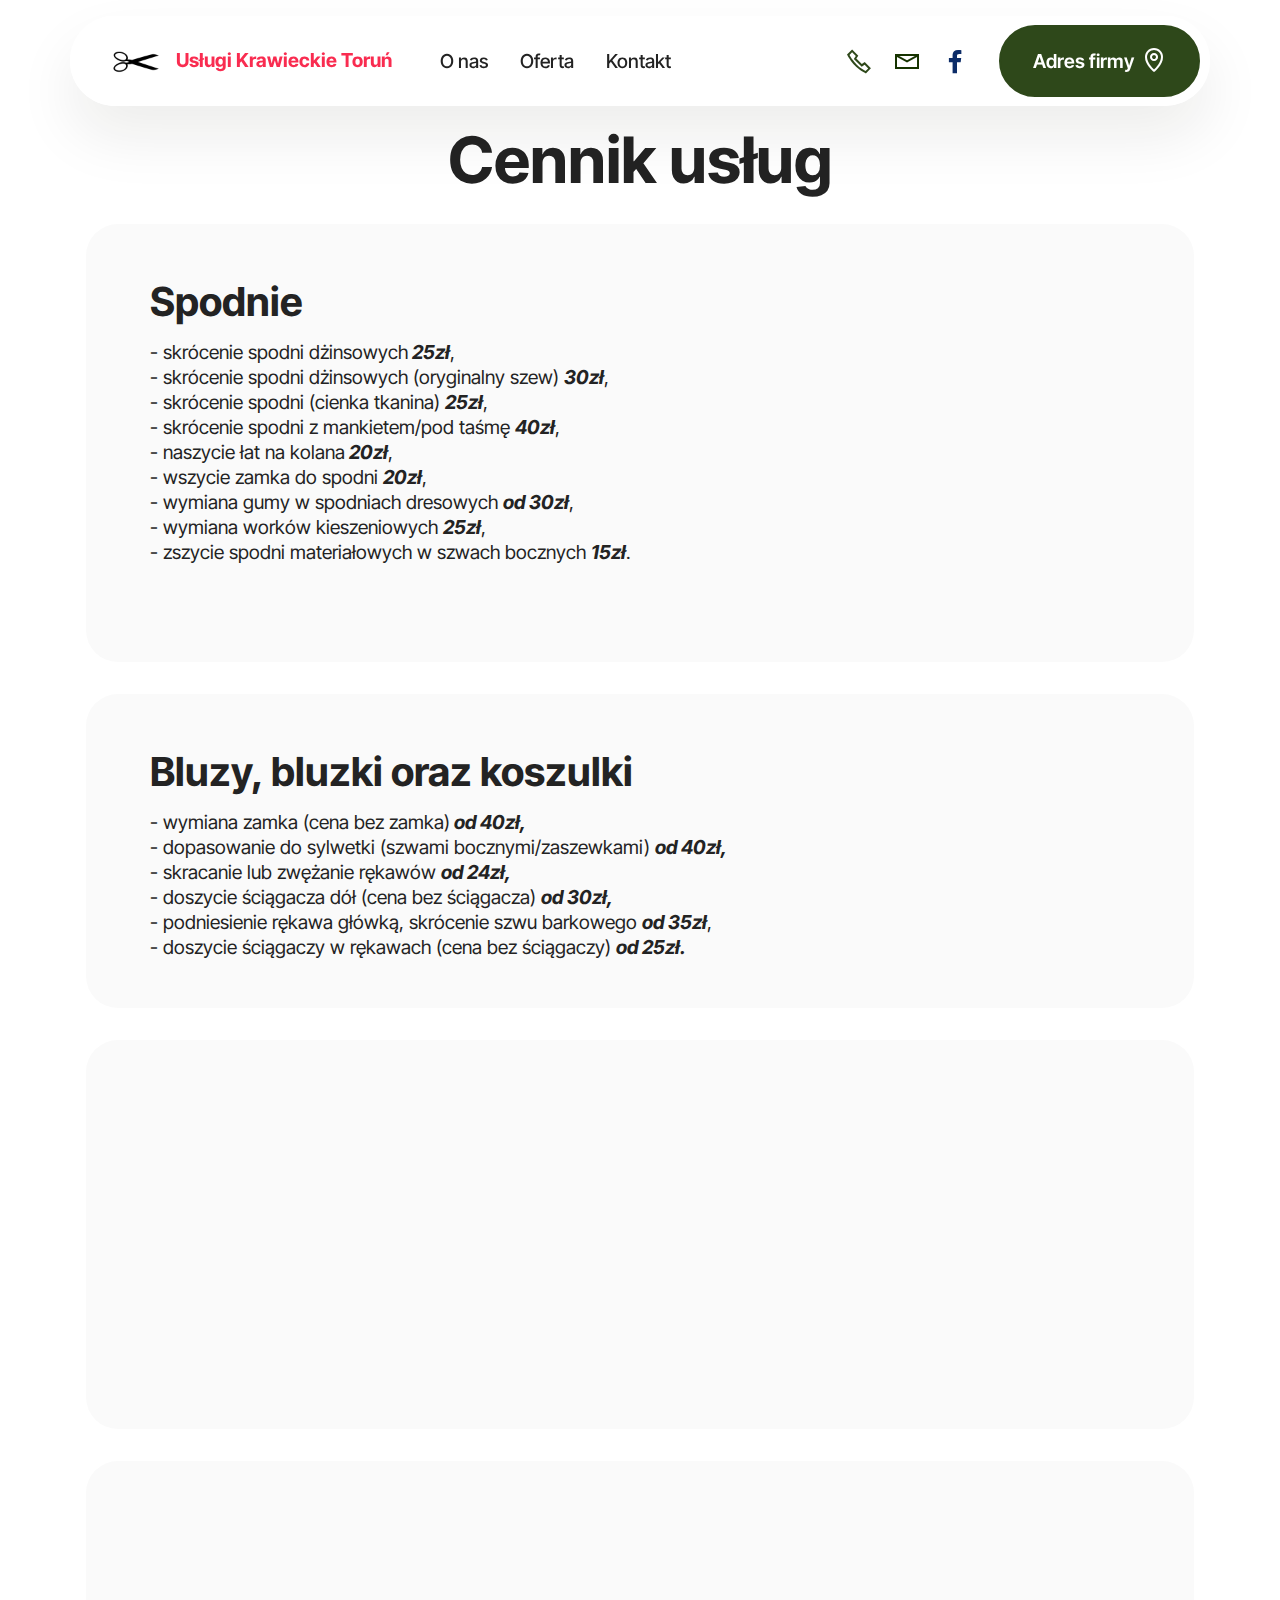
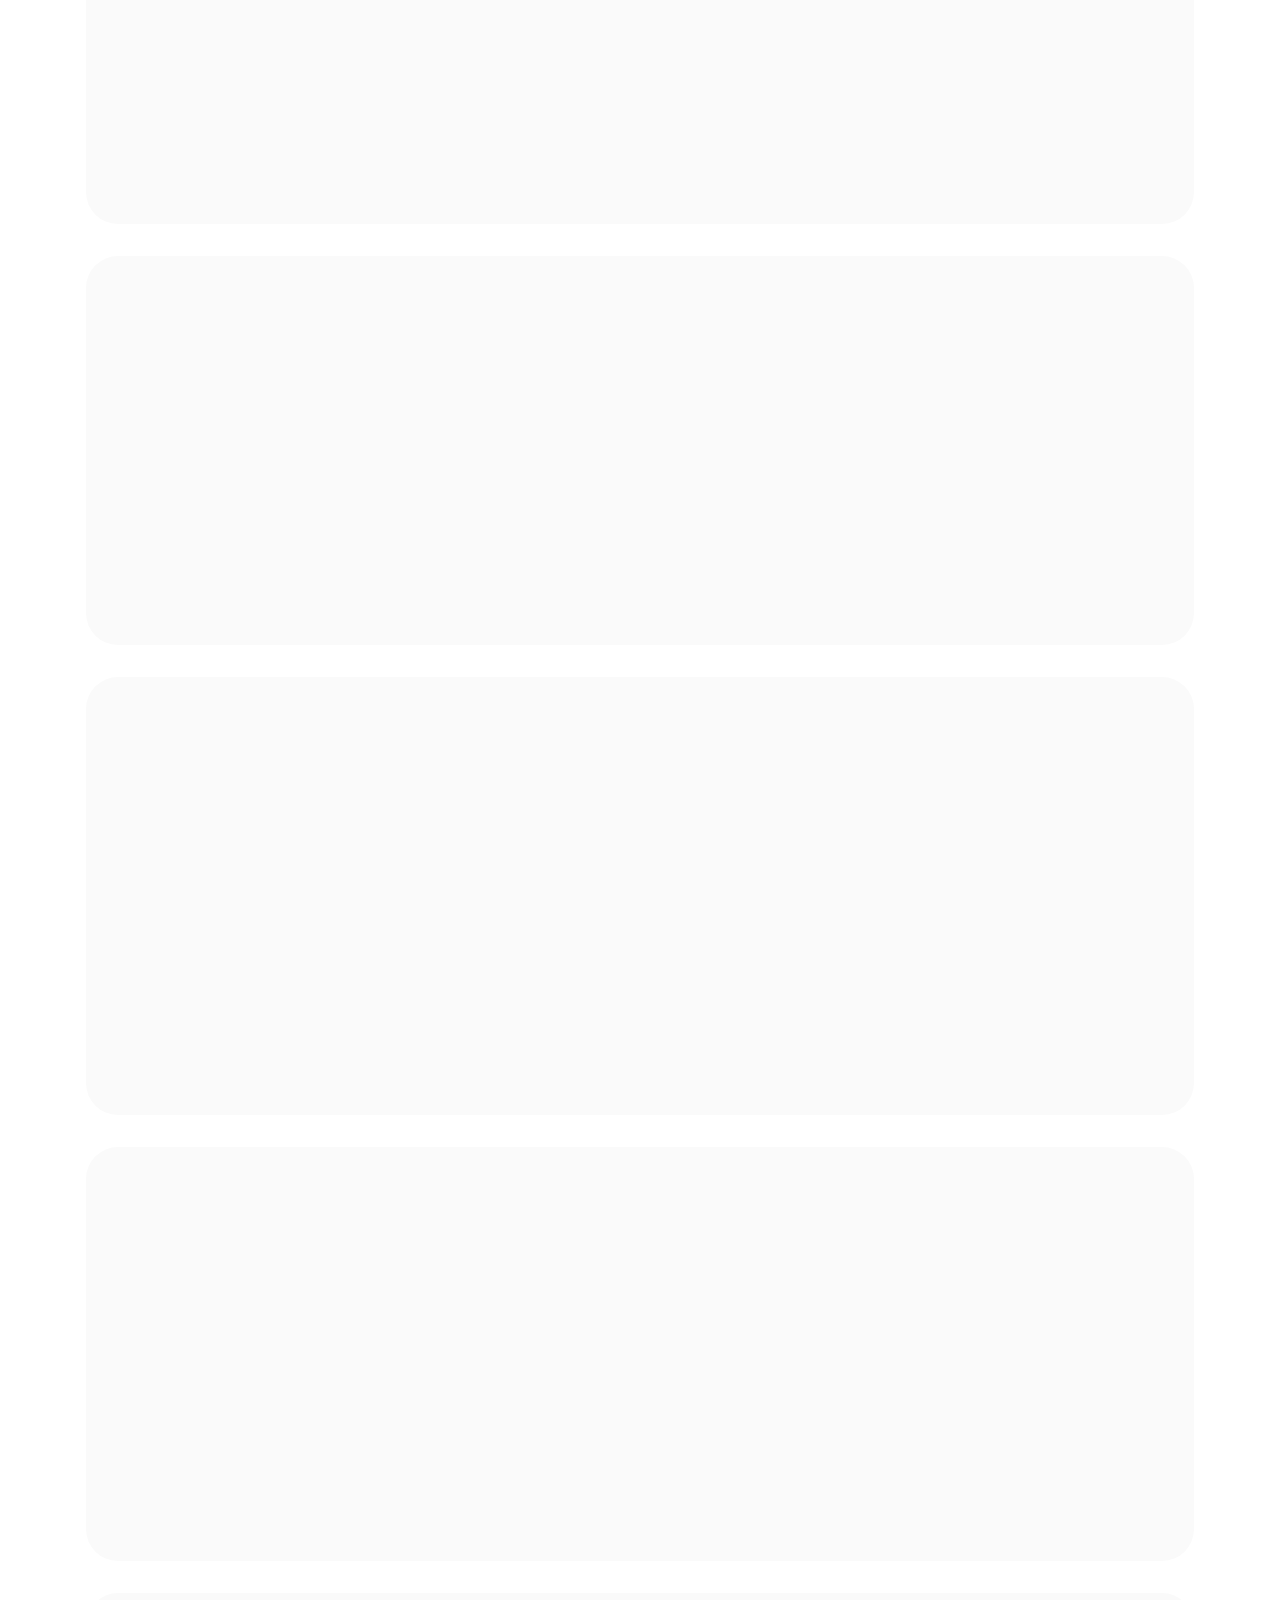
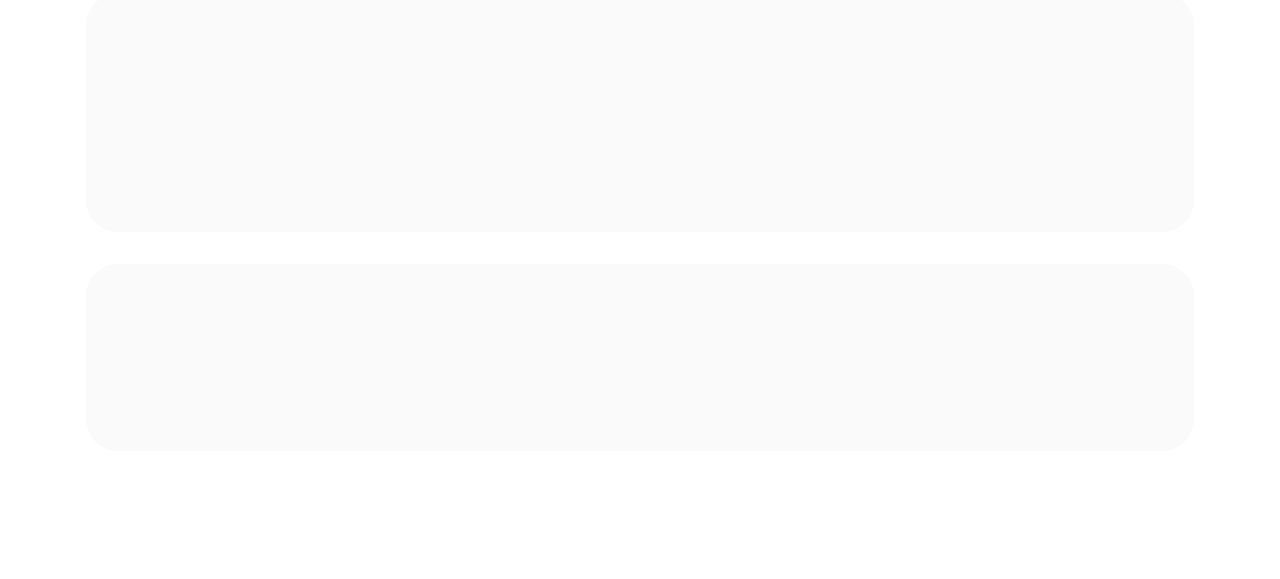
==== page1.html @ c69cad18 "Add files via upload" ====
<!DOCTYPE html>
<html  >
<head>
  <!-- Site made with Mobirise Website Builder v5.9.0, https://mobirise.com -->
  <meta charset="UTF-8">
  <meta http-equiv="X-UA-Compatible" content="IE=edge">
  <meta name="generator" content="Mobirise v5.9.0, mobirise.com">
  <meta name="viewport" content="width=device-width, initial-scale=1, minimum-scale=1">
  <link rel="shortcut icon" href="assets/images/mbr-144x144.png" type="image/x-icon">
  <meta name="description" content="">
  
  
  <title>Cennik</title>
  <link rel="stylesheet" href="assets/web/assets/mobirise-icons2/mobirise2.css">
  <link rel="stylesheet" href="assets/bootstrap/css/bootstrap.min.css">
  <link rel="stylesheet" href="assets/bootstrap/css/bootstrap-grid.min.css">
  <link rel="stylesheet" href="assets/bootstrap/css/bootstrap-reboot.min.css">
  <link rel="stylesheet" href="assets/animatecss/animate.css">
  <link rel="stylesheet" href="assets/dropdown/css/style.css">
  <link rel="stylesheet" href="assets/socicon/css/styles.css">
  <link rel="stylesheet" href="assets/theme/css/style.css">
  <link rel="preload" href="https://fonts.googleapis.com/css?family=Inter+Tight:100,200,300,400,500,600,700,800,900,100i,200i,300i,400i,500i,600i,700i,800i,900i&display=swap" as="style" onload="this.onload=null;this.rel='stylesheet'">
  <noscript><link rel="stylesheet" href="https://fonts.googleapis.com/css?family=Inter+Tight:100,200,300,400,500,600,700,800,900,100i,200i,300i,400i,500i,600i,700i,800i,900i&display=swap"></noscript>
  <link rel="preload" as="style" href="assets/mobirise/css/mbr-additional.css"><link rel="stylesheet" href="assets/mobirise/css/mbr-additional.css" type="text/css">

  
  
  
</head>
<body>
  
  <section data-bs-version="5.1" class="menu menu1 cid-tMkTFhuOW5" once="menu" id="menu01-m">
	

	<nav class="navbar navbar-dropdown navbar-fixed-top navbar-expand-lg">
		<div class="container">
			<div class="navbar-brand">
				<span class="navbar-logo">
					<a href="index.html#header13-s">
						<img src="assets/images/mbr-144x144.png" alt="Mobirise Website Builder" style="height: 3rem;">
					</a>
				</span>
				<span class="navbar-caption-wrap"><a class="navbar-caption text-danger text-primary display-4" href="index.html#header13-s">Usługi Krawieckie Toruń</a></span>
			</div>
			<button class="navbar-toggler" type="button" data-toggle="collapse" data-bs-toggle="collapse" data-target="#navbarSupportedContent" data-bs-target="#navbarSupportedContent" aria-controls="navbarNavAltMarkup" aria-expanded="false" aria-label="Toggle navigation">
				<div class="hamburger">
					<span></span>
					<span></span>
					<span></span>
					<span></span>
				</div>
			</button>
			<div class="collapse navbar-collapse" id="navbarSupportedContent">
				<ul class="navbar-nav nav-dropdown" data-app-modern-menu="true"><li class="nav-item">
						<a class="nav-link link text-black text-primary display-4" href="page3.html#article09-17">O nas</a>
					</li>
					<li class="nav-item"><a class="nav-link link text-black show text-primary display-4" href="page1.html#testimonials2-o">Oferta</a></li>
					<li class="nav-item">
						<a class="nav-link link text-black text-primary display-4" href="page4.html#contacts01-1b">Kontakt</a>
					</li></ul>
				<div class="icons-menu">
					<a class="iconfont-wrapper" href="page4.html#contacts01-1b">
						<span class="p-2 mbr-iconfont mobi-mbri-phone mobi-mbri" style="color: rgb(46, 72, 26); fill: rgb(46, 72, 26);"></span>
					</a>
					<a class="iconfont-wrapper" href="page2.html#form02-u">
						<span class="p-2 mbr-iconfont mobi-mbri-letter mobi-mbri" style="color: rgb(22, 51, 0); fill: rgb(22, 51, 0);"></span>
					</a>
					<a class="iconfont-wrapper" href="https://www.facebook.com/profile.php?id=61551127837614">
						<span class="p-2 mbr-iconfont socicon-facebook socicon" style="color: rgb(12, 44, 104); fill: rgb(12, 44, 104);"></span>
					</a>
					
				</div>
				<div class="navbar-buttons mbr-section-btn"><a class="btn btn-primary display-4" href="index.html#contacts3-p"><span class="mobi-mbri mobi-mbri-map-pin mbr-iconfont mbr-iconfont-btn"></span>Adres firmy</a></div>
			</div>
		</div>
	</nav>
</section>

<section data-bs-version="5.1" class="features10 cid-tMCS7PvKV4" id="features10-z">
    <!---->
    

    
    
    <div class="container">
        <div class="mbr-section-head">
            <h3 class="mbr-section-title mbr-fonts-style mb-0 display-2">
                <strong>Cennik usług</strong></h3>
            
        </div>
        <div class="row mt-4">
            <div class="item features-without-image col-12 active">
                <div class="item-wrapper">
                    <div class="top-line row">
                        <div class="col">
                            <h4 class="card-title mbr-fonts-style display-5"><strong>Spodnie</strong></h4>
                        </div>
                        <div class="col-auto">
                            <p class="price mbr-fonts-style display-5"></p>
                        </div>
                    </div>
                    <div class="bottom-line">
                        <p class="mbr-text mbr-fonts-style display-7">- skrócenie spodni dżinsowych<strong><em> 25zł</em></strong>,<br>- skrócenie spodni dżinsowych (oryginalny szew) <strong><em>30zł</em></strong>,<br>- skrócenie spodni (cienka tkanina) <strong><em>25zł</em></strong>,<br>- skrócenie spodni z mankietem/pod taśmę <strong><em>40zł</em></strong>,<br>- naszycie łat na kolana<strong><em> 20zł</em></strong>,<br>- wszycie zamka do spodni <strong><em>20zł</em></strong>,<br>- wymiana gumy w spodniach dresowych <strong><em>od 30zł</em></strong>,<br>- wymiana worków kieszeniowych <strong><em>25zł</em></strong>,<br>- zszycie spodni materiałowych w szwach bocznych <strong><em>15zł</em></strong>.<br><br><br></p>
                    </div>
                </div>
            </div><div class="item features-without-image col-12">
                <div class="item-wrapper">
                    <div class="top-line row">
                        <div class="col">
                            <h4 class="card-title mbr-fonts-style display-5"><strong>Bluzy, bluzki oraz koszulki</strong></h4>
                        </div>
                        <div class="col-auto">
                            <p class="price mbr-fonts-style display-5"></p>
                        </div>
                    </div>
                    <div class="bottom-line">
                        <p class="mbr-text mbr-fonts-style display-7">- wymiana zamka (cena bez zamka)<strong><em> od 40zł,</em></strong><br>- dopasowanie do sylwetki (szwami bocznymi/zaszewkami) <strong><em>od 40zł,</em></strong><br>- skracanie lub zwężanie rękawów <strong><em>od 24zł,</em></strong><br>- doszycie ściągacza dół (cena bez ściągacza) <strong><em>od 30zł,</em></strong><br>- podniesienie rękawa główką, skrócenie szwu barkowego <strong><em>od 35zł</em></strong>,<br>- doszycie ściągaczy w rękawach (cena bez ściągaczy) <em><strong>od 25zł.</strong></em></p>
                    </div>
                </div>
            </div><div class="item features-without-image col-12">
                <div class="item-wrapper">
                    <div class="top-line row">
                        <div class="col">
                            <h4 class="card-title mbr-fonts-style display-5"><strong>Sukienki</strong></h4>
                        </div>
                        <div class="col-auto">
                            <p class="price mbr-fonts-style display-5"></p>
                        </div>
                    </div>
                    <div class="bottom-line">
                        <p class="mbr-text mbr-fonts-style display-7">- pogłębianie dekoltu <strong><em>od 30zł</em></strong>,<br>- skrócenie ramiączek <strong><em>od 20zł</em></strong>,<br>- skrócenie rękawów <em><strong>25zł</strong></em>,<br>- skrócenie sukienki bez podszewki <strong><em>30zł</em></strong>,<br>- skrócenie sukienki na podszewce <strong><em>35zł</em></strong>,<br>- skrócenie sukienki na podszewce z rozporkiem <strong><em>od</em></strong> <strong><em>35zł</em></strong>,<br>- skrócenie sukienki kloszowej <strong><em>od 40zł</em></strong>,<br>- wszycie zamka (bez zamka) <strong><em>od35zł</em></strong>,<br>- zwężenie/poszerzenie sukienki bokami <strong><em>od 35zł</em></strong>.</p>
                    </div>
                </div>
            </div><div class="item features-without-image col-12">
                <div class="item-wrapper">
                    <div class="top-line row">
                        <div class="col">
                            <h4 class="card-title mbr-fonts-style display-5"><strong>Spódnice</strong><br></h4>
                        </div>
                        <div class="col-auto">
                            <p class="price mbr-fonts-style display-5"></p>
                        </div>
                    </div>
                    <div class="bottom-line">
                        <p class="mbr-text mbr-fonts-style display-7">- wszycie zamka (cena bez zamka) <strong><em>25zł</em></strong>,<br>- wymiana podszewki (bez materiału) <strong><em>40zł</em></strong>,<br>- doszycie podszewki (bez materiału) <strong><em>30zł</em></strong>,&nbsp;<br>- skrócenie spódnicy <strong><em>od 30zł</em></strong>,<br>- zwężenie poszerzenie spódnicy <strong><em>od 35zł</em></strong>.<br><br><br><br></p>
                    </div>
                </div>
            </div><div class="item features-without-image col-12">
                <div class="item-wrapper">
                    <div class="top-line row">
                        <div class="col">
                            <h4 class="card-title mbr-fonts-style display-5"><strong>Żakiety</strong><br></h4>
                        </div>
                        <div class="col-auto">
                            <p class="price mbr-fonts-style display-5"></p>
                        </div>
                    </div>
                    <div class="bottom-line">
                        <p class="mbr-text mbr-fonts-style display-7">- zwężenie rękawa od <strong><em>30zł</em></strong>,<br>- skrócenie rękawów <strong><em>35zł</em></strong>,<br>- skrócenie rękawów z rozporkiem <strong><em>45zł</em></strong>,<br>- skrócenie dołu <strong><em>od 45zł</em></strong>,<br>- podniesienie rękawa główką, skrócenie szwu barkowego <strong><em>od 50zł</em></strong>,<br>- wymiana podszewki (cena bez podszewki) <strong><em>od 65zł</em></strong>,<br>- dopasowanie do sylwetki (szwami bocznymi/zaszewkami) <strong><em>od 45zł</em></strong>.<br><br><br></p>
                    </div>
                </div>
            </div><div class="item features-without-image col-12">
                <div class="item-wrapper">
                    <div class="top-line row">
                        <div class="col">
                            <h4 class="card-title mbr-fonts-style display-5"><strong>Płaszcze oraz Kurtki</strong></h4>
                        </div>
                        <div class="col-auto">
                            <p class="price mbr-fonts-style display-5"></p>
                        </div>
                    </div>
                    <div class="bottom-line">
                        <p class="mbr-text mbr-fonts-style display-7">- wymiana zamka w kurtce zimowej krótkiej (bez zamka) <strong><em>60zł</em></strong>,<br>- wymiana zamka w kurtce zimowej długiej (bez zamka) <strong><em>70zł</em></strong>,<br>- wymiana zamka w kurtce wiosennej (bez zamka) <strong><em>45zł</em></strong>,<br>- zwężanie rękawa <strong><em>od 45zł</em></strong>,<br>- skrócenie rękawów <strong><em>od 35zł</em></strong>,<br>- skrócenie dołu <strong><em>od 45zł</em></strong>,<br>- podniesienie rękawa główką, skrócenie szwu barkowego <strong><em>od 50zł</em></strong>,<br>- wymiana podszewki (cena bez podszewki) <strong><em>90zł</em></strong>,<br>- dopasowanie do sylwetki (szwami bocznymi/zaszewkami) <strong><em>od 60zł</em></strong>.<br><br><br></p>
                    </div>
                </div>
            </div><div class="item features-without-image col-12">
                <div class="item-wrapper">
                    <div class="top-line row">
                        <div class="col">
                            <h4 class="card-title mbr-fonts-style display-5"><strong>Inne usługi</strong><strong><br></strong></h4>
                        </div>
                        <div class="col-auto">
                            <p class="price mbr-fonts-style display-5"></p>
                        </div>
                    </div>
                    <div class="bottom-line">
                        <p class="mbr-text mbr-fonts-style display-7">- przyszycie guzika (1szt.) <strong><em>5zł</em></strong>,<br>- przyszycie rzepa (1szt.) <strong><em>5zł</em></strong>,<br>- uszycie poszewki na poduszkę (bez materiału) <strong><em>20zł</em></strong>,<br>- uszycie poszewki na kołdrę (bez tkaniny) <strong><em>60zł</em></strong>,<br>- wszycie zamka do poszewki poduszki (bez zamka) <strong><em>15zł</em></strong>,
<br>- wszycie zamka do poszewki na kołdrę (bez zamka) <strong><em>25zł</em></strong>,
<br>- uszycie pokrowca na krzesło (bez tkaniny) <strong><em>od 45zł</em></strong>.<br><br><br><br></p>
                    </div>
                </div>
            </div><div class="item features-without-image col-12">
                <div class="item-wrapper">
                    <div class="top-line row">
                        <div class="col">
                            <h4 class="card-title mbr-fonts-style display-5"><strong>Usługi indywidualne i nietypowe</strong></h4>
                        </div>
                        <div class="col-auto">
                            <p class="price mbr-fonts-style display-5"></p>
                        </div>
                    </div>
                    <div class="bottom-line">
                        <p class="mbr-text mbr-fonts-style display-7">- usługi, które nie zostały uwzględnione w powyższym poglądowym cenniku- <strong><em>podlegają</em></strong>&nbsp;<strong><em>wycenie indywidualnej :)</em></strong>&nbsp;<br><br><br></p>
                    </div>
                </div>
            </div><div class="item features-without-image col-12">
                <div class="item-wrapper">
                    <div class="top-line row">
                        <div class="col">
                            <h4 class="card-title mbr-fonts-style display-5"></h4>
                        </div>
                        <div class="col-auto">
                            <p class="price mbr-fonts-style display-5"></p>
                        </div>
                    </div>
                    <div class="bottom-line">
                        <p class="mbr-text mbr-fonts-style display-7"><br>*Cennik usług ma charakter wyłącznie informacyjny i nie jest ofertą handlową w myśl art. 66 § 1 Kodeksu Cywilnego.&nbsp;<br><br></p>
                    </div>
                </div>
            </div>
            
            
        </div>
    </div>
</section>


<script src="assets/bootstrap/js/bootstrap.bundle.min.js"></script>
  <script src="assets/smoothscroll/smooth-scroll.js"></script>
  <script src="assets/ytplayer/index.js"></script>
  <script src="assets/dropdown/js/navbar-dropdown.js"></script>
  <script src="assets/theme/js/script.js"></script>
  
  
  
 <div id="scrollToTop" class="scrollToTop mbr-arrow-up"><a style="text-align: center;"><i class="mbr-arrow-up-icon mbr-arrow-up-icon-cm cm-icon cm-icon-smallarrow-up"></i></a></div>
    <input name="animation" type="hidden">
  </body>
</html>
---- assets/web/assets/mobirise-icons2/mobirise2.css ----
@font-face {
  font-family: 'Moririse2';
  font-display: swap;
  src:  url('mobirise2.eot?f2bix4');
  src:  url('mobirise2.eot?f2bix4#iefix') format('embedded-opentype'),
    url('mobirise2.ttf?f2bix4') format('truetype'),
    url('mobirise2.woff?f2bix4') format('woff'),
    url('mobirise2.svg?f2bix4#mobirise2') format('svg');
  font-weight: normal;
  font-style: normal;
}

[class^="mobi-"], [class*=" mobi-"] {
  /* use !important to prevent issues with browser extensions that change fonts */
  font-family: 'Moririse2' !important;
  speak: none;
  font-style: normal;
  font-weight: normal;
  font-variant: normal;
  text-transform: none;
  line-height: 1;

  /* Better Font Rendering =========== */
  -webkit-font-smoothing: antialiased;
  -moz-osx-font-smoothing: grayscale;
}

.mobi-mbri-add-submenu:before {
  content: "\e900";
}
.mobi-mbri-alert:before {
  content: "\e901";
}
.mobi-mbri-align-center:before {
  content: "\e902";
}
.mobi-mbri-align-justify:before {
  content: "\e903";
}
.mobi-mbri-align-left:before {
  content: "\e904";
}
.mobi-mbri-align-right:before {
  content: "\e905";
}
.mobi-mbri-android:before {
  content: "\e906";
}
.mobi-mbri-apple:before {
  content: "\e907";
}
.mobi-mbri-arrow-down:before {
  content: "\e908";
}
.mobi-mbri-arrow-next:before {
  content: "\e909";
}
.mobi-mbri-arrow-prev:before {
  content: "\e90a";
}
.mobi-mbri-arrow-up:before {
  content: "\e90b";
}
.mobi-mbri-bold:before {
  content: "\e90c";
}
.mobi-mbri-bookmark:before {
  content: "\e90d";
}
.mobi-mbri-bootstrap:before {
  content: "\e90e";
}
.mobi-mbri-briefcase:before {
  content: "\e90f";
}
.mobi-mbri-browse:before {
  content: "\e910";
}
.mobi-mbri-bulleted-list:before {
  content: "\e911";
}
.mobi-mbri-calendar:before {
  content: "\e912";
}
.mobi-mbri-camera:before {
  content: "\e913";
}
.mobi-mbri-cart-add:before {
  content: "\e914";
}
.mobi-mbri-cart-full:before {
  content: "\e915";
}
.mobi-mbri-cash:before {
  content: "\e916";
}
.mobi-mbri-change-style:before {
  content: "\e917";
}
.mobi-mbri-chat:before {
  content: "\e918";
}
.mobi-mbri-clock:before {
  content: "\e919";
}
.mobi-mbri-close:before {
  content: "\e91a";
}
.mobi-mbri-cloud:before {
  content: "\e91b";
}
.mobi-mbri-code:before {
  content: "\e91c";
}
.mobi-mbri-contact-form:before {
  content: "\e91d";
}
.mobi-mbri-credit-card:before {
  content: "\e91e";
}
.mobi-mbri-cursor-click:before {
  content: "\e91f";
}
.mobi-mbri-cust-feedback:before {
  content: "\e920";
}
.mobi-mbri-database:before {
  content: "\e921";
}
.mobi-mbri-delivery:before {
  content: "\e922";
}
.mobi-mbri-desktop:before {
  content: "\e923";
}
.mobi-mbri-devices:before {
  content: "\e924";
}
.mobi-mbri-down:before {
  content: "\e925";
}
.mobi-mbri-download-2:before {
  content: "\e926";
}
.mobi-mbri-download:before {
  content: "\e927";
}
.mobi-mbri-drag-n-drop-2:before {
  content: "\e928";
}
.mobi-mbri-drag-n-drop:before {
  content: "\e929";
}
.mobi-mbri-edit-2:before {
  content: "\e92a";
}
.mobi-mbri-edit:before {
  content: "\e92b";
}
.mobi-mbri-error:before {
  content: "\e92c";
}
.mobi-mbri-extension:before {
  content: "\e92d";
}
.mobi-mbri-features:before {
  content: "\e92e";
}
.mobi-mbri-file:before {
  content: "\e92f";
}
.mobi-mbri-flag:before {
  content: "\e930";
}
.mobi-mbri-folder:before {
  content: "\e931";
}
.mobi-mbri-gift:before {
  content: "\e932";
}
.mobi-mbri-github:before {
  content: "\e933";
}
.mobi-mbri-globe-2:before {
  content: "\e934";
}
.mobi-mbri-globe:before {
  content: "\e935";
}
.mobi-mbri-growing-chart:before {
  content: "\e936";
}
.mobi-mbri-hearth:before {
  content: "\e937";
}
.mobi-mbri-help:before {
  content: "\e938";
}
.mobi-mbri-home:before {
  content: "\e939";
}
.mobi-mbri-hot-cup:before {
  content: "\e93a";
}
.mobi-mbri-idea:before {
  content: "\e93b";
}
.mobi-mbri-image-gallery:before {
  content: "\e93c";
}
.mobi-mbri-image-slider:before {
  content: "\e93d";
}
.mobi-mbri-info:before {
  content: "\e93e";
}
.mobi-mbri-italic:before {
  content: "\e93f";
}
.mobi-mbri-key:before {
  content: "\e940";
}
.mobi-mbri-laptop:before {
  content: "\e941";
}
.mobi-mbri-layers:before {
  content: "\e942";
}
.mobi-mbri-left-right:before {
  content: "\e943";
}
.mobi-mbri-left:before {
  content: "\e944";
}
.mobi-mbri-letter:before {
  content: "\e945";
}
.mobi-mbri-like:before {
  content: "\e946";
}
.mobi-mbri-link:before {
  content: "\e947";
}
.mobi-mbri-lock:before {
  content: "\e948";
}
.mobi-mbri-login:before {
  content: "\e949";
}
.mobi-mbri-logout:before {
  content: "\e94a";
}
.mobi-mbri-magic-stick:before {
  content: "\e94b";
}
.mobi-mbri-map-pin:before {
  content: "\e94c";
}
.mobi-mbri-menu:before {
  content: "\e94d";
}
.mobi-mbri-mobile-2:before {
  content: "\e94e";
}
.mobi-mbri-mobile-horizontal:before {
  content: "\e94f";
}
.mobi-mbri-mobile:before {
  content: "\e950";
}
.mobi-mbri-mobirise:before {
  content: "\e951";
}
.mobi-mbri-more-horizontal:before {
  content: "\e952";
}
.mobi-mbri-more-vertical:before {
  content: "\e953";
}
.mobi-mbri-music:before {
  content: "\e954";
}
.mobi-mbri-new-file:before {
  content: "\e955";
}
.mobi-mbri-numbered-list:before {
  content: "\e956";
}
.mobi-mbri-opened-folder:before {
  content: "\e957";
}
.mobi-mbri-pages:before {
  content: "\e958";
}
.mobi-mbri-paper-plane:before {
  content: "\e959";
}
.mobi-mbri-paperclip:before {
  content: "\e95a";
}
.mobi-mbri-phone:before {
  content: "\e95b";
}
.mobi-mbri-photo:before {
  content: "\e95c";
}
.mobi-mbri-photos:before {
  content: "\e95d";
}
.mobi-mbri-pin:before {
  content: "\e95e";
}
.mobi-mbri-play:before {
  content: "\e95f";
}
.mobi-mbri-plus:before {
  content: "\e960";
}
.mobi-mbri-preview:before {
  content: "\e961";
}
.mobi-mbri-print:before {
  content: "\e962";
}
.mobi-mbri-protect:before {
  content: "\e963";
}
.mobi-mbri-question:before {
  content: "\e964";
}
.mobi-mbri-quote-left:before {
  content: "\e965";
}
.mobi-mbri-quote-right:before {
  content: "\e966";
}
.mobi-mbri-redo:before {
  content: "\e967";
}
.mobi-mbri-refresh:before {
  content: "\e968";
}
.mobi-mbri-responsive-2:before {
  content: "\e969";
}
.mobi-mbri-responsive:before {
  content: "\e96a";
}
.mobi-mbri-right:before {
  content: "\e96b";
}
.mobi-mbri-rocket:before {
  content: "\e96c";
}
.mobi-mbri-sad-face:before {
  content: "\e96d";
}
.mobi-mbri-sale:before {
  content: "\e96e";
}
.mobi-mbri-save:before {
  content: "\e96f";
}
.mobi-mbri-search:before {
  content: "\e970";
}
.mobi-mbri-setting-2:before {
  content: "\e971";
}
.mobi-mbri-setting-3:before {
  content: "\e972";
}
.mobi-mbri-setting:before {
  content: "\e973";
}
.mobi-mbri-share:before {
  content: "\e974";
}
.mobi-mbri-shopping-bag:before {
  content: "\e975";
}
.mobi-mbri-shopping-basket:before {
  content: "\e976";
}
.mobi-mbri-shopping-cart:before {
  content: "\e977";
}
.mobi-mbri-sites:before {
  content: "\e978";
}
.mobi-mbri-smile-face:before {
  content: "\e979";
}
.mobi-mbri-speed:before {
  content: "\e97a";
}
.mobi-mbri-star:before {
  content: "\e97b";
}
.mobi-mbri-success:before {
  content: "\e97c";
}
.mobi-mbri-sun:before {
  content: "\e97d";
}
.mobi-mbri-sun2:before {
  content: "\e97e";
}
.mobi-mbri-tablet-vertical:before {
  content: "\e97f";
}
.mobi-mbri-tablet:before {
  content: "\e980";
}
.mobi-mbri-target:before {
  content: "\e981";
}
.mobi-mbri-timer:before {
  content: "\e982";
}
.mobi-mbri-to-ftp:before {
  content: "\e983";
}
.mobi-mbri-to-local-drive:before {
  content: "\e984";
}
.mobi-mbri-touch-swipe:before {
  content: "\e985";
}
.mobi-mbri-touch:before {
  content: "\e986";
}
.mobi-mbri-trash:before {
  content: "\e987";
}
.mobi-mbri-underline:before {
  content: "\e988";
}
.mobi-mbri-undo:before {
  content: "\e989";
}
.mobi-mbri-unlink:before {
  content: "\e98a";
}
.mobi-mbri-unlock:before {
  content: "\e98b";
}
.mobi-mbri-up-down:before {
  content: "\e98c";
}
.mobi-mbri-up:before {
  content: "\e98d";
}
.mobi-mbri-update:before {
  content: "\e98e";
}
.mobi-mbri-upload-2:before {
  content: "\e98f";
}
.mobi-mbri-upload:before {
  content: "\e990";
}
.mobi-mbri-user-2:before {
  content: "\e991";
}
.mobi-mbri-user:before {
  content: "\e992";
}
.mobi-mbri-users:before {
  content: "\e993";
}
.mobi-mbri-video-play:before {
  content: "\e994";
}
.mobi-mbri-video:before {
  content: "\e995";
}
.mobi-mbri-watch:before {
  content: "\e996";
}
.mobi-mbri-website-theme-2:before {
  content: "\e997";
}
.mobi-mbri-website-theme:before {
  content: "\e998";
}
.mobi-mbri-wifi:before {
  content: "\e999";
}
.mobi-mbri-windows:before {
  content: "\e99a";
}
.mobi-mbri-zoom-in:before {
  content: "\e99b";
}
.mobi-mbri-zoom-out:before {
  content: "\e99c";
}
---- assets/dropdown/css/style.css ----
.navbar-dropdown {
  left: 0;
  padding: 0;
  position: absolute;
  right: 0;
  top: 0;
  transition: all 0.45s ease;
  z-index: 1030;
  background: #282828; }
  .navbar-dropdown .navbar-logo {
    margin-right: 0.8rem;
    transition: margin 0.3s ease-in-out;
    vertical-align: middle; }
    .navbar-dropdown .navbar-logo img {
      height: 3.125rem;
      transition: all 0.3s ease-in-out; }
    .navbar-dropdown .navbar-logo.mbr-iconfont {
      font-size: 3.125rem;
      line-height: 3.125rem; }
  .navbar-dropdown .navbar-caption {
    font-weight: 700;
    white-space: normal;
    vertical-align: -4px;
    line-height: 3.125rem !important; }
    .navbar-dropdown .navbar-caption, .navbar-dropdown .navbar-caption:hover {
      color: inherit;
      text-decoration: none; }
  .navbar-dropdown .mbr-iconfont + .navbar-caption {
    vertical-align: -1px; }
  .navbar-dropdown.navbar-fixed-top {
    position: fixed; }
  .navbar-dropdown .navbar-brand span {
    vertical-align: -4px; }
  .navbar-dropdown.bg-color.transparent {
    background: none; }
  .navbar-dropdown.navbar-short .navbar-brand {
    padding: 0.625rem 0; }
    .navbar-dropdown.navbar-short .navbar-brand span {
      vertical-align: -1px; }
  .navbar-dropdown.navbar-short .navbar-caption {
    line-height: 2.375rem !important;
    vertical-align: -2px; }
  .navbar-dropdown.navbar-short .navbar-logo {
    margin-right: 0.5rem; }
    .navbar-dropdown.navbar-short .navbar-logo img {
      height: 2.375rem; }
    .navbar-dropdown.navbar-short .navbar-logo.mbr-iconfont {
      font-size: 2.375rem;
      line-height: 2.375rem; }
  .navbar-dropdown.navbar-short .mbr-table-cell {
    height: 3.625rem; }
  .navbar-dropdown .navbar-close {
    left: 0.6875rem;
    position: fixed;
    top: 0.75rem;
    z-index: 1000; }
  .navbar-dropdown .hamburger-icon {
    content: "";
    display: inline-block;
    vertical-align: middle;
    width: 16px;
    -webkit-box-shadow: 0 -6px 0 1px #282828,0 0 0 1px #282828,0 6px 0 1px #282828;
    -moz-box-shadow: 0 -6px 0 1px #282828,0 0 0 1px #282828,0 6px 0 1px #282828;
    box-shadow: 0 -6px 0 1px #282828,0 0 0 1px #282828,0 6px 0 1px #282828; }

.dropdown-menu .dropdown-toggle[data-toggle="dropdown-submenu"]::after {
  border-bottom: 0.35em solid transparent;
  border-left: 0.35em solid;
  border-right: 0;
  border-top: 0.35em solid transparent;
  margin-left: 0.3rem; }

.dropdown-menu .dropdown-item:focus {
  outline: 0; }

.nav-dropdown {
  font-size: 0.75rem;
  font-weight: 500;
  height: auto !important; }
  .nav-dropdown .nav-btn {
    padding-left: 1rem; }
  .nav-dropdown .link {
    margin: .667em 1.667em;
    font-weight: 500;
    padding: 0;
    transition: color .2s ease-in-out; }
    .nav-dropdown .link.dropdown-toggle {
      margin-right: 2.583em; }
      .nav-dropdown .link.dropdown-toggle::after {
        margin-left: .25rem;
        border-top: 0.35em solid;
        border-right: 0.35em solid transparent;
        border-left: 0.35em solid transparent;
        border-bottom: 0; }
      .nav-dropdown .link.dropdown-toggle[aria-expanded="true"] {
        margin: 0;
        padding: 0.667em 3.263em  0.667em 1.667em; }
  .nav-dropdown .link::after,
  .nav-dropdown .dropdown-item::after {
    color: inherit; }
  .nav-dropdown .btn {
    font-size: 0.75rem;
    font-weight: 700;
    letter-spacing: 0;
    margin-bottom: 0;
    padding-left: 1.25rem;
    padding-right: 1.25rem; }
  .nav-dropdown .dropdown-menu {
    border-radius: 0;
    border: 0;
    left: 0;
    margin: 0;
    padding-bottom: 1.25rem;
    padding-top: 1.25rem;
    position: relative; }
  .nav-dropdown .dropdown-submenu {
    margin-left: 0.125rem;
    top: 0; }
  .nav-dropdown .dropdown-item {
    font-weight: 500;
    line-height: 2;
    padding: 0.3846em 4.615em 0.3846em 1.5385em;
    position: relative;
    transition: color .2s ease-in-out, background-color .2s ease-in-out; }
    .nav-dropdown .dropdown-item::after {
      margin-top: -0.3077em;
      position: absolute;
      right: 1.1538em;
      top: 50%; }
    .nav-dropdown .dropdown-item:focus, .nav-dropdown .dropdown-item:hover {
      background: none; }

@media (max-width: 767px) {
  .nav-dropdown.navbar-toggleable-sm {
    bottom: 0;
    display: none;
    left: 0;
    overflow-x: hidden;
    position: fixed;
    top: 0;
    transform: translateX(-100%);
    -ms-transform: translateX(-100%);
    -webkit-transform: translateX(-100%);
    width: 18.75rem;
    z-index: 999; } }
.nav-dropdown.navbar-toggleable-xl {
  bottom: 0;
  display: none;
  left: 0;
  overflow-x: hidden;
  position: fixed;
  top: 0;
  transform: translateX(-100%);
  -ms-transform: translateX(-100%);
  -webkit-transform: translateX(-100%);
  width: 18.75rem;
  z-index: 999; }

.nav-dropdown-sm {
  display: block !important;
  overflow-x: hidden;
  overflow: auto;
  padding-top: 3.875rem; }
  .nav-dropdown-sm::after {
    content: "";
    display: block;
    height: 3rem;
    width: 100%; }
  .nav-dropdown-sm.collapse.in ~ .navbar-close {
    display: block !important; }
  .nav-dropdown-sm.collapsing, .nav-dropdown-sm.collapse.in {
    transform: translateX(0);
    -ms-transform: translateX(0);
    -webkit-transform: translateX(0);
    transition: all 0.25s ease-out;
    -webkit-transition: all 0.25s ease-out;
    background: #282828; }
  .nav-dropdown-sm.collapsing[aria-expanded="false"] {
    transform: translateX(-100%);
    -ms-transform: translateX(-100%);
    -webkit-transform: translateX(-100%); }
  .nav-dropdown-sm .nav-item {
    display: block;
    margin-left: 0 !important;
    padding-left: 0; }
  .nav-dropdown-sm .link,
  .nav-dropdown-sm .dropdown-item {
    border-top: 1px dotted rgba(255, 255, 255, 0.1);
    font-size: 0.8125rem;
    line-height: 1.6;
    margin: 0 !important;
    padding: 0.875rem 2.4rem 0.875rem 1.5625rem !important;
    position: relative;
    white-space: normal; }
    .nav-dropdown-sm .link:focus, .nav-dropdown-sm .link:hover,
    .nav-dropdown-sm .dropdown-item:focus,
    .nav-dropdown-sm .dropdown-item:hover {
      background: rgba(0, 0, 0, 0.2) !important;
      color: #c0a375; }
  .nav-dropdown-sm .nav-btn {
    position: relative;
    padding: 1.5625rem 1.5625rem 0 1.5625rem; }
    .nav-dropdown-sm .nav-btn::before {
      border-top: 1px dotted rgba(255, 255, 255, 0.1);
      content: "";
      left: 0;
      position: absolute;
      top: 0;
      width: 100%; }
    .nav-dropdown-sm .nav-btn + .nav-btn {
      padding-top: 0.625rem; }
      .nav-dropdown-sm .nav-btn + .nav-btn::before {
        display: none; }
  .nav-dropdown-sm .btn {
    padding: 0.625rem 0; }
  .nav-dropdown-sm .dropdown-toggle[data-toggle="dropdown-submenu"]::after {
    margin-left: .25rem;
    border-top: 0.35em solid;
    border-right: 0.35em solid transparent;
    border-left: 0.35em solid transparent;
    border-bottom: 0; }
  .nav-dropdown-sm .dropdown-toggle[data-toggle="dropdown-submenu"][aria-expanded="true"]::after {
    border-top: 0;
    border-right: 0.35em solid transparent;
    border-left: 0.35em solid transparent;
    border-bottom: 0.35em solid; }
  .nav-dropdown-sm .dropdown-menu {
    margin: 0;
    padding: 0;
    position: relative;
    top: 0;
    left: 0;
    width: 100%;
    border: 0;
    float: none;
    border-radius: 0;
    background: none; }
  .nav-dropdown-sm .dropdown-submenu {
    left: 100%;
    margin-left: 0.125rem;
    margin-top: -1.25rem;
    top: 0; }

.navbar-toggleable-sm .nav-dropdown .dropdown-menu {
  position: absolute; }

.navbar-toggleable-sm .nav-dropdown .dropdown-submenu {
  left: 100%;
  margin-left: 0.125rem;
  margin-top: -1.25rem;
  top: 0; }

.navbar-toggleable-sm.opened .nav-dropdown .dropdown-menu {
  position: relative; }

.navbar-toggleable-sm.opened .nav-dropdown .dropdown-submenu {
  left: 0;
  margin-left: 00rem;
  margin-top: 0rem;
  top: 0; }

.is-builder .nav-dropdown.collapsing {
  transition: none !important; }
---- assets/socicon/css/styles.css ----
@charset "UTF-8";

@font-face {
  font-family: 'Socicon';
  src:  url('../fonts/socicon.eot');
  src:  url('../fonts/socicon.eot?#iefix') format('embedded-opentype'),
    url('../fonts/socicon.woff2') format('woff2'),
    url('../fonts/socicon.ttf') format('truetype'),
    url('../fonts/socicon.woff') format('woff'),
    url('../fonts/socicon.svg#socicon') format('svg');
  font-weight: normal;
  font-style: normal;
  font-display: swap;
}

[data-icon]:before {
  font-family: "socicon" !important;
  content: attr(data-icon);
  font-style: normal !important;
  font-weight: normal !important;
  font-variant: normal !important;
  text-transform: none !important;
  speak: none;
  line-height: 1;
  -webkit-font-smoothing: antialiased;
  -moz-osx-font-smoothing: grayscale;
}

[class^="socicon-"], [class*=" socicon-"] {
  /* use !important to prevent issues with browser extensions that change fonts */
  font-family: 'Socicon' !important;
  speak: none;
  font-style: normal;
  font-weight: normal;
  font-variant: normal;
  text-transform: none;
  line-height: 1;

  /* Better Font Rendering =========== */
  -webkit-font-smoothing: antialiased;
  -moz-osx-font-smoothing: grayscale;
}

.socicon-eitaa:before {
  content: "\e97c";
}
.socicon-soroush:before {
  content: "\e97d";
}
.socicon-bale:before {
  content: "\e97e";
}
.socicon-zazzle:before {
  content: "\e97b";
}
.socicon-society6:before {
  content: "\e97a";
}
.socicon-redbubble:before {
  content: "\e979";
}
.socicon-avvo:before {
  content: "\e978";
}
.socicon-stitcher:before {
  content: "\e977";
}
.socicon-googlehangouts:before {
  content: "\e974";
}
.socicon-dlive:before {
  content: "\e975";
}
.socicon-vsco:before {
  content: "\e976";
}
.socicon-flipboard:before {
  content: "\e973";
}
.socicon-ubuntu:before {
  content: "\e958";
}
.socicon-artstation:before {
  content: "\e959";
}
.socicon-invision:before {
  content: "\e95a";
}
.socicon-torial:before {
  content: "\e95b";
}
.socicon-collectorz:before {
  content: "\e95c";
}
.socicon-seenthis:before {
  content: "\e95d";
}
.socicon-googleplaymusic:before {
  content: "\e95e";
}
.socicon-debian:before {
  content: "\e95f";
}
.socicon-filmfreeway:before {
  content: "\e960";
}
.socicon-gnome:before {
  content: "\e961";
}
.socicon-itchio:before {
  content: "\e962";
}
.socicon-jamendo:before {
  content: "\e963";
}
.socicon-mix:before {
  content: "\e964";
}
.socicon-sharepoint:before {
  content: "\e965";
}
.socicon-tinder:before {
  content: "\e966";
}
.socicon-windguru:before {
  content: "\e967";
}
.socicon-cdbaby:before {
  content: "\e968";
}
.socicon-elementaryos:before {
  content: "\e969";
}
.socicon-stage32:before {
  content: "\e96a";
}
.socicon-tiktok:before {
  content: "\e96b";
}
.socicon-gitter:before {
  content: "\e96c";
}
.socicon-letterboxd:before {
  content: "\e96d";
}
.socicon-threema:before {
  content: "\e96e";
}
.socicon-splice:before {
  content: "\e96f";
}
.socicon-metapop:before {
  content: "\e970";
}
.socicon-naver:before {
  content: "\e971";
}
.socicon-remote:before {
  content: "\e972";
}
.socicon-internet:before {
  content: "\e957";
}
.socicon-moddb:before {
  content: "\e94b";
}
.socicon-indiedb:before {
  content: "\e94c";
}
.socicon-traxsource:before {
  content: "\e94d";
}
.socicon-gamefor:before {
  content: "\e94e";
}
.socicon-pixiv:before {
  content: "\e94f";
}
.socicon-myanimelist:before {
  content: "\e950";
}
.socicon-blackberry:before {
  content: "\e951";
}
.socicon-wickr:before {
  content: "\e952";
}
.socicon-spip:before {
  content: "\e953";
}
.socicon-napster:before {
  content: "\e954";
}
.socicon-beatport:before {
  content: "\e955";
}
.socicon-hackerone:before {
  content: "\e956";
}
.socicon-hackernews:before {
  content: "\e946";
}
.socicon-smashwords:before {
  content: "\e947";
}
.socicon-kobo:before {
  content: "\e948";
}
.socicon-bookbub:before {
  content: "\e949";
}
.socicon-mailru:before {
  content: "\e94a";
}
.socicon-gitlab:before {
  content: "\e945";
}
.socicon-instructables:before {
  content: "\e944";
}
.socicon-portfolio:before {
  content: "\e943";
}
.socicon-codered:before {
  content: "\e940";
}
.socicon-origin:before {
  content: "\e941";
}
.socicon-nextdoor:before {
  content: "\e942";
}
.socicon-udemy:before {
  content: "\e93f";
}
.socicon-livemaster:before {
  content: "\e93e";
}
.socicon-crunchbase:before {
  content: "\e93b";
}
.socicon-homefy:before {
  content: "\e93c";
}
.socicon-calendly:before {
  content: "\e93d";
}
.socicon-realtor:before {
  content: "\e90f";
}
.socicon-tidal:before {
  content: "\e910";
}
.socicon-qobuz:before {
  content: "\e911";
}
.socicon-natgeo:before {
  content: "\e912";
}
.socicon-mastodon:before {
  content: "\e913";
}
.socicon-unsplash:before {
  content: "\e914";
}
.socicon-homeadvisor:before {
  content: "\e915";
}
.socicon-angieslist:before {
  content: "\e916";
}
.socicon-codepen:before {
  content: "\e917";
}
.socicon-slack:before {
  content: "\e918";
}
.socicon-openaigym:before {
  content: "\e919";
}
.socicon-logmein:before {
  content: "\e91a";
}
.socicon-fiverr:before {
  content: "\e91b";
}
.socicon-gotomeeting:before {
  content: "\e91c";
}
.socicon-aliexpress:before {
  content: "\e91d";
}
.socicon-guru:before {
  content: "\e91e";
}
.socicon-appstore:before {
  content: "\e91f";
}
.socicon-homes:before {
  content: "\e920";
}
.socicon-zoom:before {
  content: "\e921";
}
.socicon-alibaba:before {
  content: "\e922";
}
.socicon-craigslist:before {
  content: "\e923";
}
.socicon-wix:before {
  content: "\e924";
}
.socicon-redfin:before {
  content: "\e925";
}
.socicon-googlecalendar:before {
  content: "\e926";
}
.socicon-shopify:before {
  content: "\e927";
}
.socicon-freelancer:before {
  content: "\e928";
}
.socicon-seedrs:before {
  content: "\e929";
}
.socicon-bing:before {
  content: "\e92a";
}
.socicon-doodle:before {
  content: "\e92b";
}
.socicon-bonanza:before {
  content: "\e92c";
}
.socicon-squarespace:before {
  content: "\e92d";
}
.socicon-toptal:before {
  content: "\e92e";
}
.socicon-gust:before {
  content: "\e92f";
}
.socicon-ask:before {
  content: "\e930";
}
.socicon-trulia:before {
  content: "\e931";
}
.socicon-loomly:before {
  content: "\e932";
}
.socicon-ghost:before {
  content: "\e933";
}
.socicon-upwork:before {
  content: "\e934";
}
.socicon-fundable:before {
  content: "\e935";
}
.socicon-booking:before {
  content: "\e936";
}
.socicon-googlemaps:before {
  content: "\e937";
}
.socicon-zillow:before {
  content: "\e938";
}
.socicon-niconico:before {
  content: "\e939";
}
.socicon-toneden:before {
  content: "\e93a";
}
.socicon-augment:before {
  content: "\e908";
}
.socicon-bitbucket:before {
  content: "\e909";
}
.socicon-fyuse:before {
  content: "\e90a";
}
.socicon-yt-gaming:before {
  content: "\e90b";
}
.socicon-sketchfab:before {
  content: "\e90c";
}
.socicon-mobcrush:before {
  content: "\e90d";
}
.socicon-microsoft:before {
  content: "\e90e";
}
.socicon-pandora:before {
  content: "\e907";
}
.socicon-messenger:before {
  content: "\e906";
}
.socicon-gamewisp:before {
  content: "\e905";
}
.socicon-bloglovin:before {
  content: "\e904";
}
.socicon-tunein:before {
  content: "\e903";
}
.socicon-gamejolt:before {
  content: "\e901";
}
.socicon-trello:before {
  content: "\e902";
}
.socicon-spreadshirt:before {
  content: "\e900";
}
.socicon-500px:before {
  content: "\e000";
}
.socicon-8tracks:before {
  content: "\e001";
}
.socicon-airbnb:before {
  content: "\e002";
}
.socicon-alliance:before {
  content: "\e003";
}
.socicon-amazon:before {
  content: "\e004";
}
.socicon-amplement:before {
  content: "\e005";
}
.socicon-android:before {
  content: "\e006";
}
.socicon-angellist:before {
  content: "\e007";
}
.socicon-apple:before {
  content: "\e008";
}
.socicon-appnet:before {
  content: "\e009";
}
.socicon-baidu:before {
  content: "\e00a";
}
.socicon-bandcamp:before {
  content: "\e00b";
}
.socicon-battlenet:before {
  content: "\e00c";
}
.socicon-mixer:before {
  content: "\e00d";
}
.socicon-bebee:before {
  content: "\e00e";
}
.socicon-bebo:before {
  content: "\e00f";
}
.socicon-behance:before {
  content: "\e010";
}
.socicon-blizzard:before {
  content: "\e011";
}
.socicon-blogger:before {
  content: "\e012";
}
.socicon-buffer:before {
  content: "\e013";
}
.socicon-chrome:before {
  content: "\e014";
}
.socicon-coderwall:before {
  content: "\e015";
}
.socicon-curse:before {
  content: "\e016";
}
.socicon-dailymotion:before {
  content: "\e017";
}
.socicon-deezer:before {
  content: "\e018";
}
.socicon-delicious:before {
  content: "\e019";
}
.socicon-deviantart:before {
  content: "\e01a";
}
.socicon-diablo:before {
  content: "\e01b";
}
.socicon-digg:before {
  content: "\e01c";
}
.socicon-discord:before {
  content: "\e01d";
}
.socicon-disqus:before {
  content: "\e01e";
}
.socicon-douban:before {
  content: "\e01f";
}
.socicon-draugiem:before {
  content: "\e020";
}
.socicon-dribbble:before {
  content: "\e021";
}
.socicon-drupal:before {
  content: "\e022";
}
.socicon-ebay:before {
  content: "\e023";
}
.socicon-ello:before {
  content: "\e024";
}
.socicon-endomodo:before {
  content: "\e025";
}
.socicon-envato:before {
  content: "\e026";
}
.socicon-etsy:before {
  content: "\e027";
}
.socicon-facebook:before {
  content: "\e028";
}
.socicon-feedburner:before {
  content: "\e029";
}
.socicon-filmweb:before {
  content: "\e02a";
}
.socicon-firefox:before {
  content: "\e02b";
}
.socicon-flattr:before {
  content: "\e02c";
}
.socicon-flickr:before {
  content: "\e02d";
}
.socicon-formulr:before {
  content: "\e02e";
}
.socicon-forrst:before {
  content: "\e02f";
}
.socicon-foursquare:before {
  content: "\e030";
}
.socicon-friendfeed:before {
  content: "\e031";
}
.socicon-github:before {
  content: "\e032";
}
.socicon-goodreads:before {
  content: "\e033";
}
.socicon-google:before {
  content: "\e034";
}
.socicon-googlescholar:before {
  content: "\e035";
}
.socicon-googlegroups:before {
  content: "\e036";
}
.socicon-googlephotos:before {
  content: "\e037";
}
.socicon-googleplus:before {
  content: "\e038";
}
.socicon-grooveshark:before {
  content: "\e039";
}
.socicon-hackerrank:before {
  content: "\e03a";
}
.socicon-hearthstone:before {
  content: "\e03b";
}
.socicon-hellocoton:before {
  content: "\e03c";
}
.socicon-heroes:before {
  content: "\e03d";
}
.socicon-smashcast:before {
  content: "\e03e";
}
.socicon-horde:before {
  content: "\e03f";
}
.socicon-houzz:before {
  content: "\e040";
}
.socicon-icq:before {
  content: "\e041";
}
.socicon-identica:before {
  content: "\e042";
}
.socicon-imdb:before {
  content: "\e043";
}
.socicon-instagram:before {
  content: "\e044";
}
.socicon-issuu:before {
  content: "\e045";
}
.socicon-istock:before {
  content: "\e046";
}
.socicon-itunes:before {
  content: "\e047";
}
.socicon-keybase:before {
  content: "\e048";
}
.socicon-lanyrd:before {
  content: "\e049";
}
.socicon-lastfm:before {
  content: "\e04a";
}
.socicon-line:before {
  content: "\e04b";
}
.socicon-linkedin:before {
  content: "\e04c";
}
.socicon-livejournal:before {
  content: "\e04d";
}
.socicon-lyft:before {
  content: "\e04e";
}
.socicon-macos:before {
  content: "\e04f";
}
.socicon-mail:before {
  content: "\e050";
}
.socicon-medium:before {
  content: "\e051";
}
.socicon-meetup:before {
  content: "\e052";
}
.socicon-mixcloud:before {
  content: "\e053";
}
.socicon-modelmayhem:before {
  content: "\e054";
}
.socicon-mumble:before {
  content: "\e055";
}
.socicon-myspace:before {
  content: "\e056";
}
.socicon-newsvine:before {
  content: "\e057";
}
.socicon-nintendo:before {
  content: "\e058";
}
.socicon-npm:before {
  content: "\e059";
}
.socicon-odnoklassniki:before {
  content: "\e05a";
}
.socicon-openid:before {
  content: "\e05b";
}
.socicon-opera:before {
  content: "\e05c";
}
.socicon-outlook:before {
  content: "\e05d";
}
.socicon-overwatch:before {
  content: "\e05e";
}
.socicon-patreon:before {
  content: "\e05f";
}
.socicon-paypal:before {
  content: "\e060";
}
.socicon-periscope:before {
  content: "\e061";
}
.socicon-persona:before {
  content: "\e062";
}
.socicon-pinterest:before {
  content: "\e063";
}
.socicon-play:before {
  content: "\e064";
}
.socicon-player:before {
  content: "\e065";
}
.socicon-playstation:before {
  content: "\e066";
}
.socicon-pocket:before {
  content: "\e067";
}
.socicon-qq:before {
  content: "\e068";
}
.socicon-quora:before {
  content: "\e069";
}
.socicon-raidcall:before {
  content: "\e06a";
}
.socicon-ravelry:before {
  content: "\e06b";
}
.socicon-reddit:before {
  content: "\e06c";
}
.socicon-renren:before {
  content: "\e06d";
}
.socicon-researchgate:before {
  content: "\e06e";
}
.socicon-residentadvisor:before {
  content: "\e06f";
}
.socicon-reverbnation:before {
  content: "\e070";
}
.socicon-rss:before {
  content: "\e071";
}
.socicon-sharethis:before {
  content: "\e072";
}
.socicon-skype:before {
  content: "\e073";
}
.socicon-slideshare:before {
  content: "\e074";
}
.socicon-smugmug:before {
  content: "\e075";
}
.socicon-snapchat:before {
  content: "\e076";
}
.socicon-songkick:before {
  content: "\e077";
}
.socicon-soundcloud:before {
  content: "\e078";
}
.socicon-spotify:before {
  content: "\e079";
}
.socicon-stackexchange:before {
  content: "\e07a";
}
.socicon-stackoverflow:before {
  content: "\e07b";
}
.socicon-starcraft:before {
  content: "\e07c";
}
.socicon-stayfriends:before {
  content: "\e07d";
}
.socicon-steam:before {
  content: "\e07e";
}
.socicon-storehouse:before {
  content: "\e07f";
}
.socicon-strava:before {
  content: "\e080";
}
.socicon-streamjar:before {
  content: "\e081";
}
.socicon-stumbleupon:before {
  content: "\e082";
}
.socicon-swarm:before {
  content: "\e083";
}
.socicon-teamspeak:before {
  content: "\e084";
}
.socicon-teamviewer:before {
  content: "\e085";
}
.socicon-technorati:before {
  content: "\e086";
}
.socicon-telegram:before {
  content: "\e087";
}
.socicon-tripadvisor:before {
  content: "\e088";
}
.socicon-tripit:before {
  content: "\e089";
}
.socicon-triplej:before {
  content: "\e08a";
}
.socicon-tumblr:before {
  content: "\e08b";
}
.socicon-twitch:before {
  content: "\e08c";
}
.socicon-twitter:before {
  content: "\e08d";
}
.socicon-uber:before {
  content: "\e08e";
}
.socicon-ventrilo:before {
  content: "\e08f";
}
.socicon-viadeo:before {
  content: "\e090";
}
.socicon-viber:before {
  content: "\e091";
}
.socicon-viewbug:before {
  content: "\e092";
}
.socicon-vimeo:before {
  content: "\e093";
}
.socicon-vine:before {
  content: "\e094";
}
.socicon-vkontakte:before {
  content: "\e095";
}
.socicon-warcraft:before {
  content: "\e096";
}
.socicon-wechat:before {
  content: "\e097";
}
.socicon-weibo:before {
  content: "\e098";
}
.socicon-whatsapp:before {
  content: "\e099";
}
.socicon-wikipedia:before {
  content: "\e09a";
}
.socicon-windows:before {
  content: "\e09b";
}
.socicon-wordpress:before {
  content: "\e09c";
}
.socicon-wykop:before {
  content: "\e09d";
}
.socicon-xbox:before {
  content: "\e09e";
}
.socicon-xing:before {
  content: "\e09f";
}
.socicon-yahoo:before {
  content: "\e0a0";
}
.socicon-yammer:before {
  content: "\e0a1";
}
.socicon-yandex:before {
  content: "\e0a2";
}
.socicon-yelp:before {
  content: "\e0a3";
}
.socicon-younow:before {
  content: "\e0a4";
}
.socicon-youtube:before {
  content: "\e0a5";
}
.socicon-zapier:before {
  content: "\e0a6";
}
.socicon-zerply:before {
  content: "\e0a7";
}
.socicon-zomato:before {
  content: "\e0a8";
}
.socicon-zynga:before {
  content: "\e0a9";
}
---- assets/theme/css/style.css ----
@charset "UTF-8";
section {
  background-color: #ffffff;
}

body {
  font-style: normal;
  line-height: 1.5;
  font-weight: 400;
  color: #232323;
  position: relative;
}

button {
  background-color: transparent;
  border-color: transparent;
}

.embla__button,
.carousel-control {
  background-color: #edefea !important;
  opacity: 0.8 !important;
  color: #464845 !important;
  border-color: #edefea !important;
}

.carousel .close,
.modalWindow .close {
  background-color: #edefea !important;
  color: #464845 !important;
  border-color: #edefea !important;
  opacity: 0.8 !important;
}

.carousel .close:hover,
.modalWindow .close:hover {
  opacity: 1 !important;
}

.carousel-indicators li {
  background-color: #edefea !important;
  border: 2px solid #464845 !important;
}

.carousel-indicators li:hover,
.carousel-indicators li:active {
  opacity: 0.8 !important;
}

.embla__button:hover,
.carousel-control:hover {
  background-color: #edefea !important;
  opacity: 1 !important;
}

.modalWindow-video-container {
  height: 80%;
}

section,
.container,
.container-fluid {
  position: relative;
  word-wrap: break-word;
}

a.mbr-iconfont:hover {
  text-decoration: none;
}

.article .lead p,
.article .lead ul,
.article .lead ol,
.article .lead pre,
.article .lead blockquote {
  margin-bottom: 0;
}

a {
  font-style: normal;
  font-weight: 400;
  cursor: pointer;
}
a, a:hover {
  text-decoration: none;
}

.mbr-section-title {
  font-style: normal;
  line-height: 1.3;
}

.mbr-section-subtitle {
  line-height: 1.3;
}

.mbr-text {
  font-style: normal;
  line-height: 1.7;
}

h1,
h2,
h3,
h4,
h5,
h6,
.display-1,
.display-2,
.display-4,
.display-5,
.display-7,
span,
p,
a {
  line-height: 1;
  word-break: break-word;
  word-wrap: break-word;
  font-weight: 400;
}

b,
strong {
  font-weight: bold;
}

input:-webkit-autofill, input:-webkit-autofill:hover, input:-webkit-autofill:focus, input:-webkit-autofill:active {
  transition-delay: 9999s;
  -webkit-transition-property: background-color, color;
  transition-property: background-color, color;
}

textarea[type=hidden] {
  display: none;
}

section {
  background-position: 50% 50%;
  background-repeat: no-repeat;
  background-size: cover;
}
section .mbr-background-video,
section .mbr-background-video-preview {
  position: absolute;
  bottom: 0;
  left: 0;
  right: 0;
  top: 0;
}

.hidden {
  visibility: hidden;
}

.mbr-z-index20 {
  z-index: 20;
}

/*! Base colors */
.mbr-white {
  color: #ffffff;
}

.mbr-black {
  color: #111111;
}

.mbr-bg-white {
  background-color: #ffffff;
}

.mbr-bg-black {
  background-color: #000000;
}

/*! Text-aligns */
.align-left {
  text-align: left;
}

.align-center {
  text-align: center;
}

.align-right {
  text-align: right;
}

/*! Font-weight  */
.mbr-light {
  font-weight: 300;
}

.mbr-regular {
  font-weight: 400;
}

.mbr-semibold {
  font-weight: 500;
}

.mbr-bold {
  font-weight: 700;
}

/*! Media  */
.media-content {
  flex-basis: 100%;
}

.media-container-row {
  display: flex;
  flex-direction: row;
  flex-wrap: wrap;
  justify-content: center;
  align-content: center;
  align-items: start;
}
.media-container-row .media-size-item {
  width: 400px;
}

.media-container-column {
  display: flex;
  flex-direction: column;
  flex-wrap: wrap;
  justify-content: center;
  align-content: center;
  align-items: stretch;
}
.media-container-column > * {
  width: 100%;
}

@media (min-width: 992px) {
  .media-container-row {
    flex-wrap: nowrap;
  }
}
figure {
  margin-bottom: 0;
  overflow: hidden;
}

figure[mbr-media-size] {
  transition: width 0.1s;
}

img,
iframe {
  display: block;
  width: 100%;
}

.card {
  background-color: transparent;
  border: none;
}

.card-box {
  width: 100%;
}

.card-img {
  text-align: center;
  flex-shrink: 0;
  -webkit-flex-shrink: 0;
}

.media {
  max-width: 100%;
  margin: 0 auto;
}

.mbr-figure {
  align-self: center;
}

.media-container > div {
  max-width: 100%;
}

.mbr-figure img,
.card-img img {
  width: 100%;
}

@media (max-width: 991px) {
  .media-size-item {
    width: auto !important;
  }
  .media {
    width: auto;
  }
  .mbr-figure {
    width: 100% !important;
  }
}
/*! Buttons */
.mbr-section-btn {
  margin-left: -0.6rem;
  margin-right: -0.6rem;
  font-size: 0;
}

.btn {
  font-weight: 600;
  border-width: 1px;
  font-style: normal;
  margin: 0.6rem 0.6rem;
  white-space: normal;
  transition: all 0.2s ease-in-out;
  display: inline-flex;
  align-items: center;
  justify-content: center;
  word-break: break-word;
}

.btn-sm {
  font-weight: 600;
  letter-spacing: 0px;
  transition: all 0.3s ease-in-out;
}

.btn-md {
  font-weight: 600;
  letter-spacing: 0px;
  transition: all 0.3s ease-in-out;
}

.btn-lg {
  font-weight: 600;
  letter-spacing: 0px;
  transition: all 0.3s ease-in-out;
}

.btn-form {
  margin: 0;
}
.btn-form:hover {
  cursor: pointer;
}

nav .mbr-section-btn {
  margin-left: 0rem;
  margin-right: 0rem;
}

/*! Btn icon margin */
.btn .mbr-iconfont,
.btn.btn-sm .mbr-iconfont {
  order: 1;
  cursor: pointer;
  margin-left: 0.5rem;
  vertical-align: sub;
}

.btn.btn-md .mbr-iconfont,
.btn.btn-md .mbr-iconfont {
  margin-left: 0.8rem;
}

.mbr-regular {
  font-weight: 400;
}

.mbr-semibold {
  font-weight: 500;
}

.mbr-bold {
  font-weight: 700;
}

[type=submit] {
  -webkit-appearance: none;
}

/*! Full-screen */
.mbr-fullscreen .mbr-overlay {
  min-height: 100vh;
}

.mbr-fullscreen {
  display: flex;
  display: -moz-flex;
  display: -ms-flex;
  display: -o-flex;
  align-items: center;
  min-height: 100vh;
  padding-top: 3rem;
  padding-bottom: 3rem;
}

/*! Map */
.map {
  height: 25rem;
  position: relative;
}
.map iframe {
  width: 100%;
  height: 100%;
}

/*! Scroll to top arrow */
.mbr-arrow-up {
  bottom: 25px;
  right: 90px;
  position: fixed;
  text-align: right;
  z-index: 5000;
  color: #ffffff;
  font-size: 22px;
}

.mbr-arrow-up a {
  background: rgba(0, 0, 0, 0.2);
  border-radius: 50%;
  color: #fff;
  display: inline-block;
  height: 60px;
  width: 60px;
  border: 2px solid #fff;
  outline-style: none !important;
  position: relative;
  text-decoration: none;
  transition: all 0.3s ease-in-out;
  cursor: pointer;
  text-align: center;
}
.mbr-arrow-up a:hover {
  background-color: rgba(0, 0, 0, 0.4);
}
.mbr-arrow-up a i {
  line-height: 60px;
}

.mbr-arrow-up-icon {
  display: block;
  color: #fff;
}

.mbr-arrow-up-icon::before {
  content: "›";
  display: inline-block;
  font-family: serif;
  font-size: 22px;
  line-height: 1;
  font-style: normal;
  position: relative;
  top: 6px;
  left: -4px;
  transform: rotate(-90deg);
}

/*! Arrow Down */
.mbr-arrow {
  position: absolute;
  bottom: 45px;
  left: 50%;
  width: 60px;
  height: 60px;
  cursor: pointer;
  background-color: rgba(80, 80, 80, 0.5);
  border-radius: 50%;
  transform: translateX(-50%);
}
@media (max-width: 767px) {
  .mbr-arrow {
    display: none;
  }
}
.mbr-arrow > a {
  display: inline-block;
  text-decoration: none;
  outline-style: none;
  animation: arrowdown 1.7s ease-in-out infinite;
  color: #ffffff;
}
.mbr-arrow > a > i {
  position: absolute;
  top: -2px;
  left: 15px;
  font-size: 2rem;
}

#scrollToTop a i::before {
  content: "";
  position: absolute;
  display: block;
  border-bottom: 2.5px solid #fff;
  border-left: 2.5px solid #fff;
  width: 27.8%;
  height: 27.8%;
  left: 50%;
  top: 51%;
  transform: translateY(-30%) translateX(-50%) rotate(135deg);
}

@keyframes arrowdown {
  0% {
    transform: translateY(0px);
  }
  50% {
    transform: translateY(-5px);
  }
  100% {
    transform: translateY(0px);
  }
}
@media (max-width: 500px) {
  .mbr-arrow-up {
    left: 0;
    right: 0;
    text-align: center;
  }
}
/*Gradients animation*/
@keyframes gradient-animation {
  from {
    background-position: 0% 100%;
    animation-timing-function: ease-in-out;
  }
  to {
    background-position: 100% 0%;
    animation-timing-function: ease-in-out;
  }
}
.bg-gradient {
  background-size: 200% 200%;
  animation: gradient-animation 5s infinite alternate;
  -webkit-animation: gradient-animation 5s infinite alternate;
}

.menu .navbar-brand {
  display: -webkit-flex;
}
.menu .navbar-brand span {
  display: flex;
  display: -webkit-flex;
}
.menu .navbar-brand .navbar-caption-wrap {
  display: -webkit-flex;
}
.menu .navbar-brand .navbar-logo img {
  display: -webkit-flex;
  width: auto;
}
@media (min-width: 768px) and (max-width: 991px) {
  .menu .navbar-toggleable-sm .navbar-nav {
    display: -ms-flexbox;
  }
}
@media (max-width: 991px) {
  .menu .navbar-collapse {
    max-height: 93.5vh;
  }
  .menu .navbar-collapse.show {
    overflow: auto;
  }
}
@media (min-width: 992px) {
  .menu .navbar-nav.nav-dropdown {
    display: -webkit-flex;
  }
  .menu .navbar-toggleable-sm .navbar-collapse {
    display: -webkit-flex !important;
  }
  .menu .collapsed .navbar-collapse {
    max-height: 93.5vh;
  }
  .menu .collapsed .navbar-collapse.show {
    overflow: auto;
  }
}
@media (max-width: 767px) {
  .menu .navbar-collapse {
    max-height: 80vh;
  }
}

.nav-link .mbr-iconfont {
  margin-right: 0.5rem;
}

.navbar {
  display: -webkit-flex;
  -webkit-flex-wrap: wrap;
  -webkit-align-items: center;
  -webkit-justify-content: space-between;
}

.navbar-collapse {
  -webkit-flex-basis: 100%;
  -webkit-flex-grow: 1;
  -webkit-align-items: center;
}

.nav-dropdown .link {
  padding: 0.667em 1.667em !important;
  margin: 0 !important;
}

.nav {
  display: -webkit-flex;
  -webkit-flex-wrap: wrap;
}

.row {
  display: -webkit-flex;
  -webkit-flex-wrap: wrap;
}

.justify-content-center {
  -webkit-justify-content: center;
}

.form-inline {
  display: -webkit-flex;
}

.card-wrapper {
  -webkit-flex: 1;
}

.carousel-control {
  z-index: 10;
  display: -webkit-flex;
}

.carousel-controls {
  display: -webkit-flex;
}

.media {
  display: -webkit-flex;
}

.form-group:focus {
  outline: none;
}

.jq-selectbox__select {
  padding: 7px 0;
  position: relative;
}

.jq-selectbox__dropdown {
  overflow: hidden;
  border-radius: 10px;
  position: absolute;
  top: 100%;
  left: 0 !important;
  width: 100% !important;
}

.jq-selectbox__trigger-arrow {
  right: 0;
  transform: translateY(-50%);
}

.jq-selectbox li {
  padding: 1.07em 0.5em;
}

input[type=range] {
  padding-left: 0 !important;
  padding-right: 0 !important;
}

.modal-dialog,
.modal-content {
  height: 100%;
}

.modal-dialog .carousel-inner {
  height: calc(100vh - 1.75rem);
}
@media (max-width: 575px) {
  .modal-dialog .carousel-inner {
    height: calc(100vh - 1rem);
  }
}

.carousel-item {
  text-align: center;
}

.carousel-item img {
  margin: auto;
}

.navbar-toggler {
  align-self: flex-start;
  padding: 0.25rem 0.75rem;
  font-size: 1.25rem;
  line-height: 1;
  background: transparent;
  border: 1px solid transparent;
  border-radius: 0.25rem;
}

.navbar-toggler:focus,
.navbar-toggler:hover {
  text-decoration: none;
  box-shadow: none;
}

.navbar-toggler-icon {
  display: inline-block;
  width: 1.5em;
  height: 1.5em;
  vertical-align: middle;
  content: "";
  background: no-repeat center center;
  background-size: 100% 100%;
}

.navbar-toggler-left {
  position: absolute;
  left: 1rem;
}

.navbar-toggler-right {
  position: absolute;
  right: 1rem;
}

.card-img {
  width: auto;
}

.menu .navbar.collapsed:not(.beta-menu) {
  flex-direction: column;
}

.carousel-item.active,
.carousel-item-next,
.carousel-item-prev {
  display: flex;
}

.note-air-layout .dropup .dropdown-menu,
.note-air-layout .navbar-fixed-bottom .dropdown .dropdown-menu {
  bottom: initial !important;
}

html,
body {
  height: auto;
  min-height: 100vh;
}

.dropup .dropdown-toggle::after {
  display: none;
}

.form-asterisk {
  font-family: initial;
  position: absolute;
  top: -2px;
  font-weight: normal;
}

.form-control-label {
  position: relative;
  cursor: pointer;
  margin-bottom: 0.357em;
  padding: 0;
}

.alert {
  color: #ffffff;
  border-radius: 0;
  border: 0;
  font-size: 1.1rem;
  line-height: 1.5;
  margin-bottom: 1.875rem;
  padding: 1.25rem;
  position: relative;
  text-align: center;
}
.alert.alert-form::after {
  background-color: inherit;
  bottom: -7px;
  content: "";
  display: block;
  height: 14px;
  left: 50%;
  margin-left: -7px;
  position: absolute;
  transform: rotate(45deg);
  width: 14px;
}

.form-control {
  background-color: #ffffff;
  background-clip: border-box;
  color: #232323;
  line-height: 1rem !important;
  height: auto;
  padding: 1.2rem 2rem;
  transition: border-color 0.25s ease 0s;
  border: 1px solid transparent !important;
  border-radius: 4px;
  box-shadow: rgba(0, 0, 0, 0.07) 0px 1px 1px 0px, rgba(0, 0, 0, 0.07) 0px 1px 3px 0px, rgba(0, 0, 0, 0.03) 0px 0px 0px 1px;
}
.form-active .form-control:invalid {
  border-color: red;
}

.row > * {
  padding-right: 1rem;
  padding-left: 1rem;
}

form .row {
  margin-left: -0.6rem;
  margin-right: -0.6rem;
}
form .row [class*=col] {
  padding-left: 0.6rem;
  padding-right: 0.6rem;
}

form .mbr-section-btn {
  padding-left: 0.6rem;
  padding-right: 0.6rem;
}

form .form-check-input {
  margin-top: 0.5;
}

textarea.form-control {
  line-height: 1.5rem !important;
}

.form-group {
  margin-bottom: 1.2rem;
}

.form-control,
form .btn {
  min-height: 48px;
}

.gdpr-block label span.textGDPR input[name=gdpr] {
  top: 7px;
}

.form-control:focus {
  box-shadow: none;
}

:focus {
  outline: none;
}

.mbr-overlay {
  background-color: #000;
  bottom: 0;
  left: 0;
  opacity: 0.5;
  position: absolute;
  right: 0;
  top: 0;
  z-index: 0;
  pointer-events: none;
}

blockquote {
  font-style: italic;
  padding: 3rem;
  font-size: 1.09rem;
  position: relative;
  border-left: 3px solid;
}

ul,
ol,
pre,
blockquote {
  margin-bottom: 2.3125rem;
}

.mt-4 {
  margin-top: 2rem !important;
}

.mb-4 {
  margin-bottom: 2rem !important;
}

.container,
.container-fluid {
  padding-left: 16px;
  padding-right: 16px;
}

.row {
  margin-left: -16px;
  margin-right: -16px;
}
.row > [class*=col] {
  padding-left: 16px;
  padding-right: 16px;
}

@media (min-width: 992px) {
  .container-fluid {
    padding-left: 32px;
    padding-right: 32px;
  }
}
@media (max-width: 991px) {
  .mbr-container {
    padding-left: 16px;
    padding-right: 16px;
  }
}
.app-video-wrapper > img {
  opacity: 1;
}

.app-video-wrapper {
  background: transparent;
}

.item {
  position: relative;
}

.dropdown-menu .dropdown-menu {
  left: 100%;
}

.dropdown-item + .dropdown-menu {
  display: none;
}

.dropdown-item:hover + .dropdown-menu,
.dropdown-menu:hover {
  display: block;
}

@media (min-aspect-ratio: 16/9) {
  .mbr-video-foreground {
    height: 300% !important;
    top: -100% !important;
  }
}
@media (max-aspect-ratio: 16/9) {
  .mbr-video-foreground {
    width: 300% !important;
    left: -100% !important;
  }
}.engine {
	position: absolute;
	text-indent: -2400px;
	text-align: center;
	padding: 0;
	top: 0;
	left: -2400px;
}
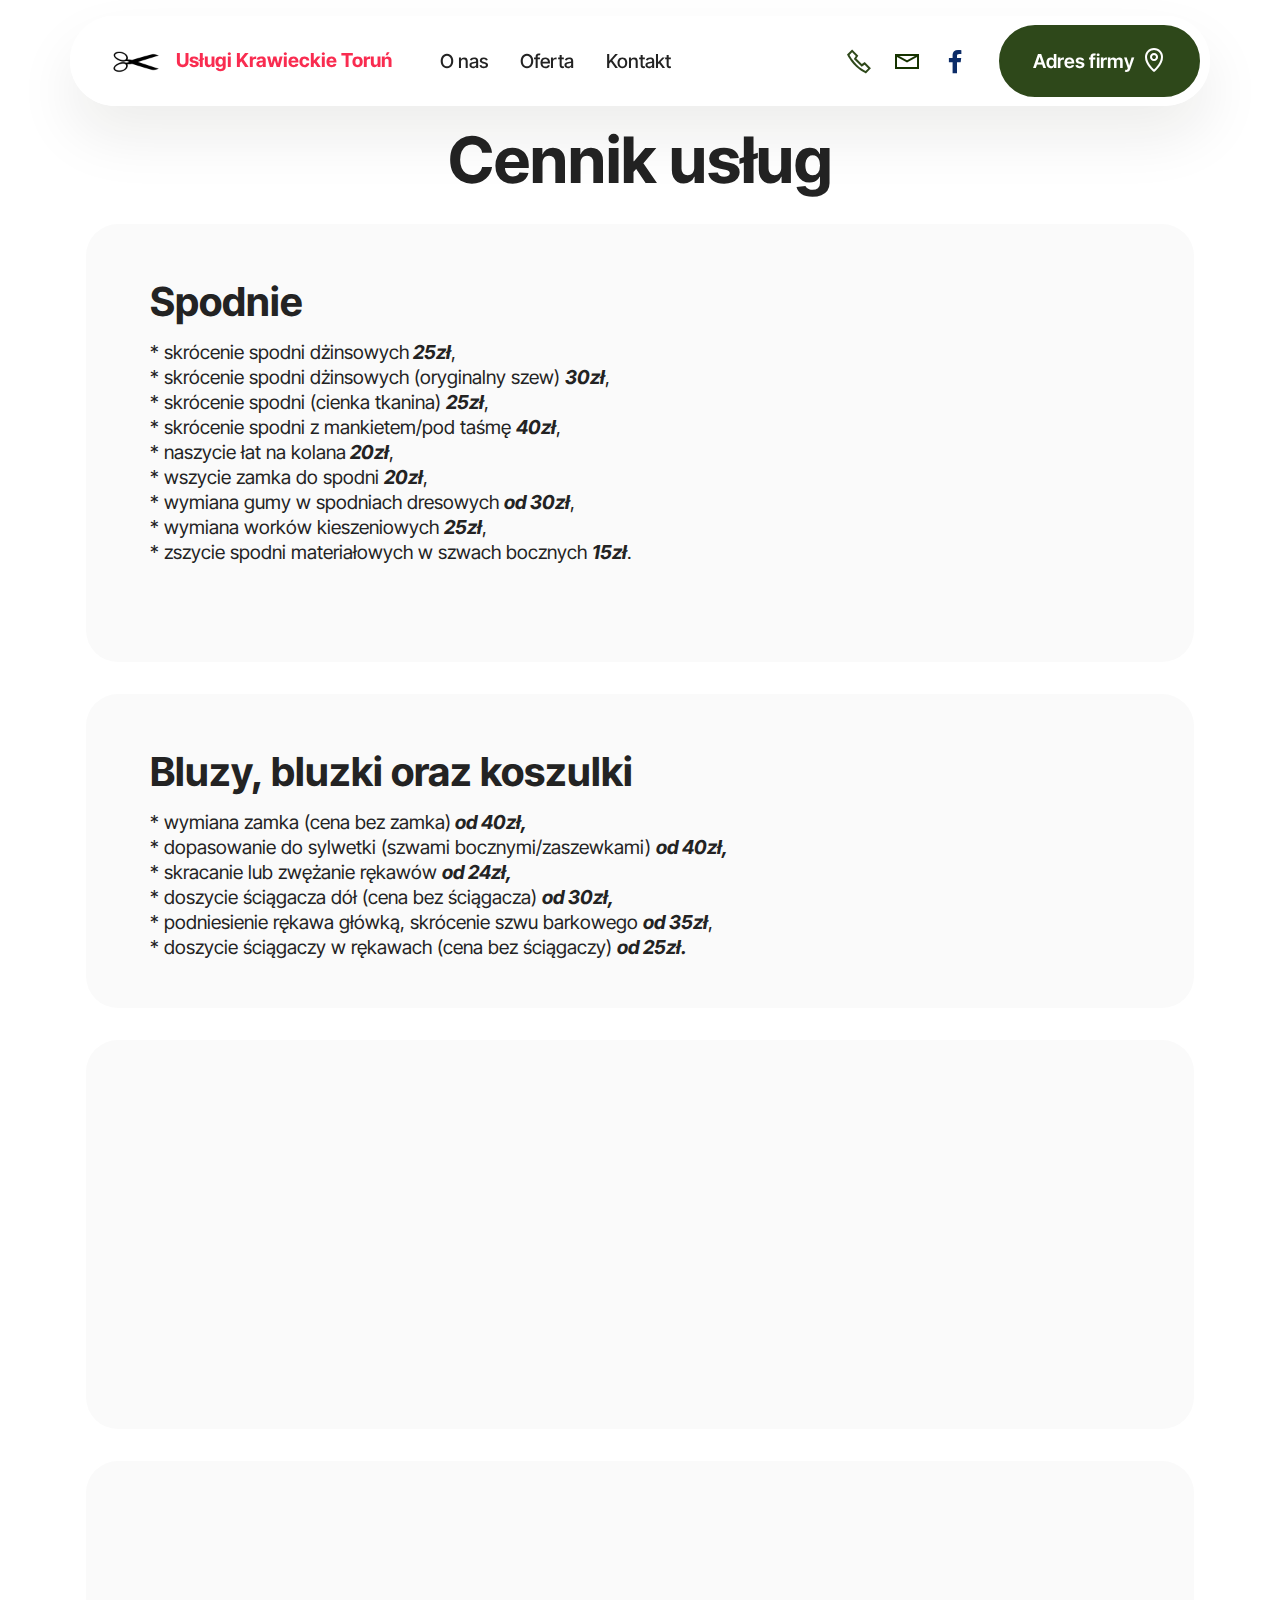
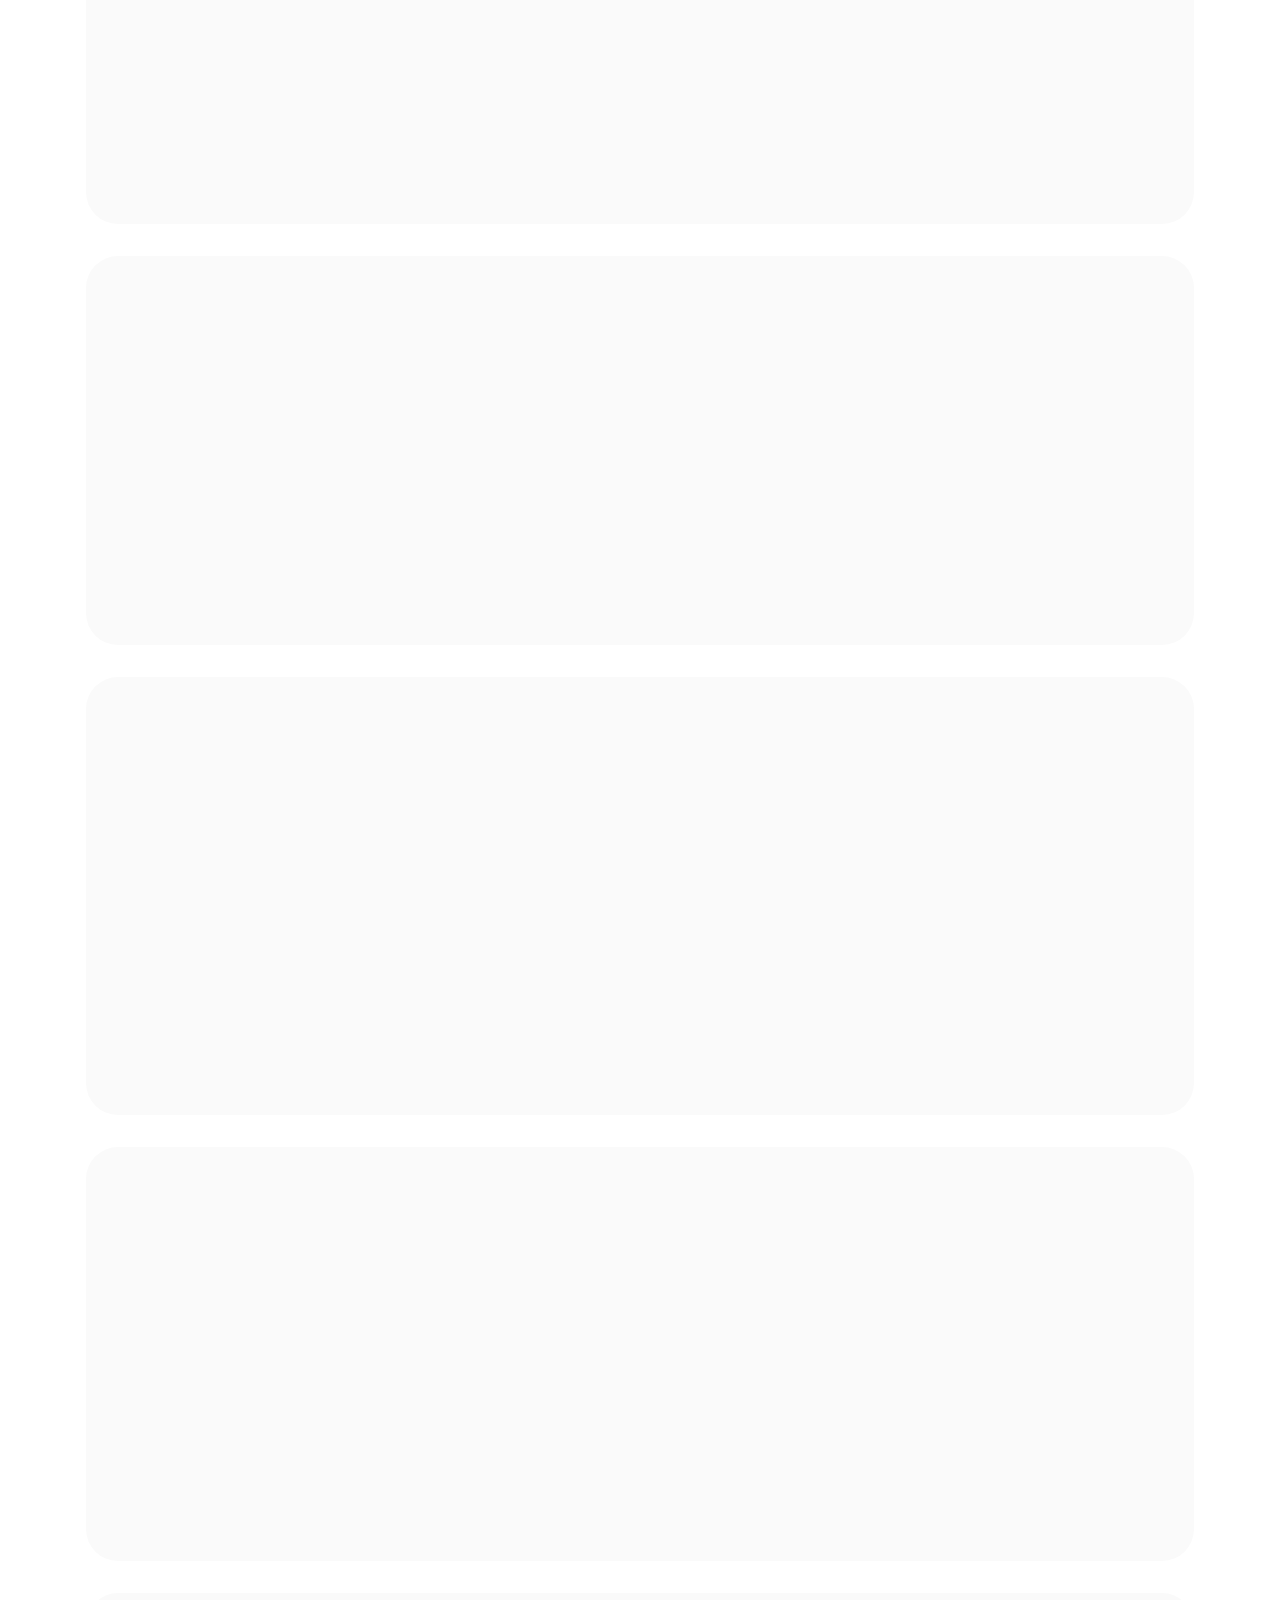
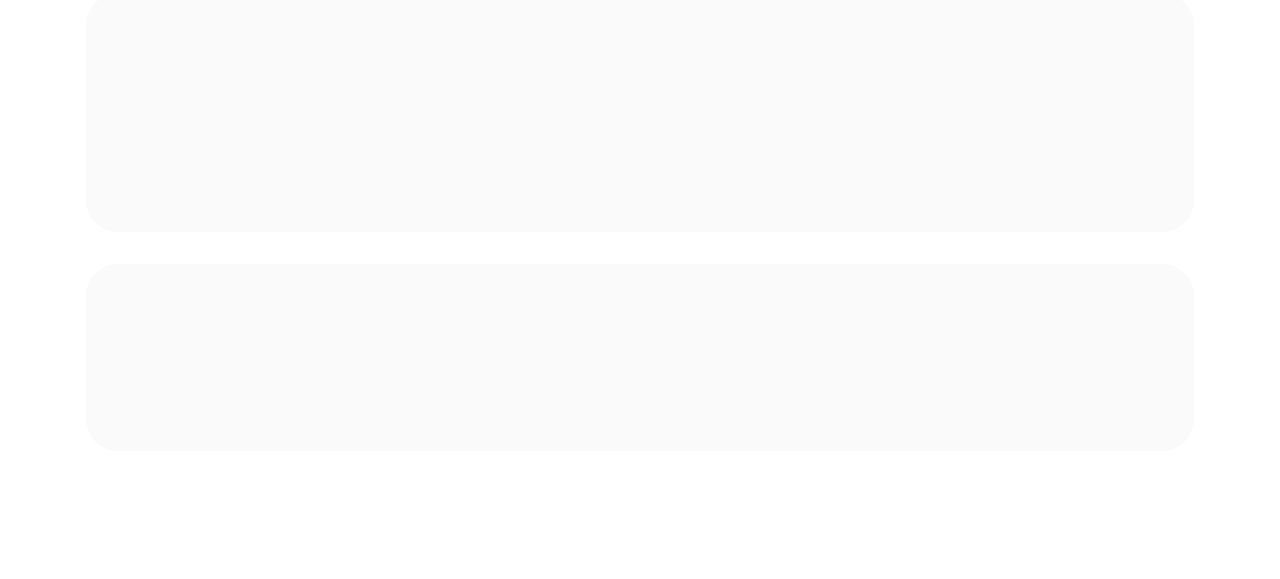
==== commit eda9e696: "Add files via upload" ====
--- a/page1.html
+++ b/page1.html
@@ -100,7 +100,7 @@
                         </div>
                     </div>
                     <div class="bottom-line">
-                        <p class="mbr-text mbr-fonts-style display-7">- skrócenie spodni dżinsowych<strong><em> 25zł</em></strong>,<br>- skrócenie spodni dżinsowych (oryginalny szew) <strong><em>30zł</em></strong>,<br>- skrócenie spodni (cienka tkanina) <strong><em>25zł</em></strong>,<br>- skrócenie spodni z mankietem/pod taśmę <strong><em>40zł</em></strong>,<br>- naszycie łat na kolana<strong><em> 20zł</em></strong>,<br>- wszycie zamka do spodni <strong><em>20zł</em></strong>,<br>- wymiana gumy w spodniach dresowych <strong><em>od 30zł</em></strong>,<br>- wymiana worków kieszeniowych <strong><em>25zł</em></strong>,<br>- zszycie spodni materiałowych w szwach bocznych <strong><em>15zł</em></strong>.<br><br><br></p>
+                        <p class="mbr-text mbr-fonts-style display-7">* skrócenie spodni dżinsowych<strong><em> 25zł</em></strong>,<br>* skrócenie spodni dżinsowych (oryginalny szew) <strong><em>30zł</em></strong>,<br>* skrócenie spodni (cienka tkanina) <strong><em>25zł</em></strong>,<br>* skrócenie spodni z mankietem/pod taśmę <strong><em>40zł</em></strong>,<br>* naszycie łat na kolana<strong><em> 20zł</em></strong>,<br>* wszycie zamka do spodni <strong><em>20zł</em></strong>,<br>* wymiana gumy w spodniach dresowych <strong><em>od 30zł</em></strong>,<br>* wymiana worków kieszeniowych <strong><em>25zł</em></strong>,<br>* zszycie spodni materiałowych w szwach bocznych <strong><em>15zł</em></strong>.<br><br><br></p>
                     </div>
                 </div>
             </div><div class="item features-without-image col-12">
@@ -114,7 +114,7 @@
                         </div>
                     </div>
                     <div class="bottom-line">
-                        <p class="mbr-text mbr-fonts-style display-7">- wymiana zamka (cena bez zamka)<strong><em> od 40zł,</em></strong><br>- dopasowanie do sylwetki (szwami bocznymi/zaszewkami) <strong><em>od 40zł,</em></strong><br>- skracanie lub zwężanie rękawów <strong><em>od 24zł,</em></strong><br>- doszycie ściągacza dół (cena bez ściągacza) <strong><em>od 30zł,</em></strong><br>- podniesienie rękawa główką, skrócenie szwu barkowego <strong><em>od 35zł</em></strong>,<br>- doszycie ściągaczy w rękawach (cena bez ściągaczy) <em><strong>od 25zł.</strong></em></p>
+                        <p class="mbr-text mbr-fonts-style display-7">* wymiana zamka (cena bez zamka)<strong><em> od 40zł,</em></strong><br>* dopasowanie do sylwetki (szwami bocznymi/zaszewkami) <strong><em>od 40zł,</em></strong><br>* skracanie lub zwężanie rękawów <strong><em>od 24zł,</em></strong><br>* doszycie ściągacza dół (cena bez ściągacza) <strong><em>od 30zł,</em></strong><br>* podniesienie rękawa główką, skrócenie szwu barkowego <strong><em>od 35zł</em></strong>,<br>* doszycie ściągaczy w rękawach (cena bez ściągaczy) <em><strong>od 25zł.</strong></em></p>
                     </div>
                 </div>
             </div><div class="item features-without-image col-12">
@@ -128,7 +128,7 @@
                         </div>
                     </div>
                     <div class="bottom-line">
-                        <p class="mbr-text mbr-fonts-style display-7">- pogłębianie dekoltu <strong><em>od 30zł</em></strong>,<br>- skrócenie ramiączek <strong><em>od 20zł</em></strong>,<br>- skrócenie rękawów <em><strong>25zł</strong></em>,<br>- skrócenie sukienki bez podszewki <strong><em>30zł</em></strong>,<br>- skrócenie sukienki na podszewce <strong><em>35zł</em></strong>,<br>- skrócenie sukienki na podszewce z rozporkiem <strong><em>od</em></strong> <strong><em>35zł</em></strong>,<br>- skrócenie sukienki kloszowej <strong><em>od 40zł</em></strong>,<br>- wszycie zamka (bez zamka) <strong><em>od35zł</em></strong>,<br>- zwężenie/poszerzenie sukienki bokami <strong><em>od 35zł</em></strong>.</p>
+                        <p class="mbr-text mbr-fonts-style display-7">* pogłębianie dekoltu <strong><em>od 30zł</em></strong>,<br>* skrócenie ramiączek <strong><em>od 20zł</em></strong>,<br>* skrócenie rękawów <em><strong>25zł</strong></em>,<br>* skrócenie sukienki bez podszewki <strong><em>30zł</em></strong>,<br>* skrócenie sukienki na podszewce <strong><em>35zł</em></strong>,<br>* skrócenie sukienki na podszewce z rozporkiem <strong><em>od</em></strong> <strong><em>35zł</em></strong>,<br>* skrócenie sukienki kloszowej <strong><em>od 40zł</em></strong>,<br>* wszycie zamka (bez zamka) <strong><em>od35zł</em></strong>,<br>* zwężenie/poszerzenie sukienki bokami <strong><em>od 35zł</em></strong>.</p>
                     </div>
                 </div>
             </div><div class="item features-without-image col-12">
@@ -142,7 +142,7 @@
                         </div>
                     </div>
                     <div class="bottom-line">
-                        <p class="mbr-text mbr-fonts-style display-7">- wszycie zamka (cena bez zamka) <strong><em>25zł</em></strong>,<br>- wymiana podszewki (bez materiału) <strong><em>40zł</em></strong>,<br>- doszycie podszewki (bez materiału) <strong><em>30zł</em></strong>,&nbsp;<br>- skrócenie spódnicy <strong><em>od 30zł</em></strong>,<br>- zwężenie poszerzenie spódnicy <strong><em>od 35zł</em></strong>.<br><br><br><br></p>
+                        <p class="mbr-text mbr-fonts-style display-7">* wszycie zamka (cena bez zamka) <strong><em>25zł</em></strong>,<br>* wymiana podszewki (bez materiału) <strong><em>40zł</em></strong>,<br>* doszycie podszewki (bez materiału) <strong><em>30zł</em></strong>,&nbsp;<br>* skrócenie spódnicy <strong><em>od 30zł</em></strong>,<br>* zwężenie poszerzenie spódnicy <strong><em>od 35zł</em></strong>.<br><br><br><br></p>
                     </div>
                 </div>
             </div><div class="item features-without-image col-12">
@@ -156,7 +156,7 @@
                         </div>
                     </div>
                     <div class="bottom-line">
-                        <p class="mbr-text mbr-fonts-style display-7">- zwężenie rękawa od <strong><em>30zł</em></strong>,<br>- skrócenie rękawów <strong><em>35zł</em></strong>,<br>- skrócenie rękawów z rozporkiem <strong><em>45zł</em></strong>,<br>- skrócenie dołu <strong><em>od 45zł</em></strong>,<br>- podniesienie rękawa główką, skrócenie szwu barkowego <strong><em>od 50zł</em></strong>,<br>- wymiana podszewki (cena bez podszewki) <strong><em>od 65zł</em></strong>,<br>- dopasowanie do sylwetki (szwami bocznymi/zaszewkami) <strong><em>od 45zł</em></strong>.<br><br><br></p>
+                        <p class="mbr-text mbr-fonts-style display-7">* zwężenie rękawa od <strong><em>30zł</em></strong>,<br>* skrócenie rękawów <strong><em>35zł</em></strong>,<br>* skrócenie rękawów z rozporkiem <strong><em>45zł</em></strong>,<br>* skrócenie dołu <strong><em>od 45zł</em></strong>,<br>* podniesienie rękawa główką, skrócenie szwu barkowego <strong><em>od 50zł</em></strong>,<br>* wymiana podszewki (cena bez podszewki) <strong><em>od 65zł</em></strong>,<br>* dopasowanie do sylwetki (szwami bocznymi/zaszewkami) <strong><em>od 45zł</em></strong>.<br><br><br></p>
                     </div>
                 </div>
             </div><div class="item features-without-image col-12">
@@ -170,7 +170,7 @@
                         </div>
                     </div>
                     <div class="bottom-line">
-                        <p class="mbr-text mbr-fonts-style display-7">- wymiana zamka w kurtce zimowej krótkiej (bez zamka) <strong><em>60zł</em></strong>,<br>- wymiana zamka w kurtce zimowej długiej (bez zamka) <strong><em>70zł</em></strong>,<br>- wymiana zamka w kurtce wiosennej (bez zamka) <strong><em>45zł</em></strong>,<br>- zwężanie rękawa <strong><em>od 45zł</em></strong>,<br>- skrócenie rękawów <strong><em>od 35zł</em></strong>,<br>- skrócenie dołu <strong><em>od 45zł</em></strong>,<br>- podniesienie rękawa główką, skrócenie szwu barkowego <strong><em>od 50zł</em></strong>,<br>- wymiana podszewki (cena bez podszewki) <strong><em>90zł</em></strong>,<br>- dopasowanie do sylwetki (szwami bocznymi/zaszewkami) <strong><em>od 60zł</em></strong>.<br><br><br></p>
+                        <p class="mbr-text mbr-fonts-style display-7">* wymiana zamka w kurtce zimowej krótkiej (bez zamka) <strong><em>60zł</em></strong>,<br>* wymiana zamka w kurtce zimowej długiej (bez zamka) <strong><em>70zł</em></strong>,<br>* wymiana zamka w kurtce wiosennej (bez zamka) <strong><em>45zł</em></strong>,<br>* zwężanie rękawa <strong><em>od 45zł</em></strong>,<br>* skrócenie rękawów <strong><em>od 35zł</em></strong>,<br>* skrócenie dołu <strong><em>od 45zł</em></strong>,<br>* podniesienie rękawa główką, skrócenie szwu barkowego <strong><em>od 50zł</em></strong>,<br>* wymiana podszewki (cena bez podszewki) <strong><em>90zł</em></strong>,<br>* dopasowanie do sylwetki (szwami bocznymi/zaszewkami) <strong><em>od 60zł</em></strong>.<br><br><br></p>
                     </div>
                 </div>
             </div><div class="item features-without-image col-12">
@@ -184,9 +184,9 @@
                         </div>
                     </div>
                     <div class="bottom-line">
-                        <p class="mbr-text mbr-fonts-style display-7">- przyszycie guzika (1szt.) <strong><em>5zł</em></strong>,<br>- przyszycie rzepa (1szt.) <strong><em>5zł</em></strong>,<br>- uszycie poszewki na poduszkę (bez materiału) <strong><em>20zł</em></strong>,<br>- uszycie poszewki na kołdrę (bez tkaniny) <strong><em>60zł</em></strong>,<br>- wszycie zamka do poszewki poduszki (bez zamka) <strong><em>15zł</em></strong>,
-<br>- wszycie zamka do poszewki na kołdrę (bez zamka) <strong><em>25zł</em></strong>,
-<br>- uszycie pokrowca na krzesło (bez tkaniny) <strong><em>od 45zł</em></strong>.<br><br><br><br></p>
+                        <p class="mbr-text mbr-fonts-style display-7">* przyszycie guzika (1szt.) <strong><em>5zł</em></strong>,<br>* przyszycie rzepa (1szt.) <strong><em>5zł</em></strong>,<br>* uszycie poszewki na poduszkę (bez materiału) <strong><em>20zł</em></strong>,<br>* uszycie poszewki na kołdrę (bez tkaniny) <strong><em>60zł</em></strong>,<br>* wszycie zamka do poszewki poduszki (bez zamka) <strong><em>15zł</em></strong>,
+<br>* wszycie zamka do poszewki na kołdrę (bez zamka) <strong><em>25zł</em></strong>,
+<br>* uszycie pokrowca na krzesło (bez tkaniny) <strong><em>od 45zł</em></strong>.<br><br><br><br></p>
                     </div>
                 </div>
             </div><div class="item features-without-image col-12">
@@ -200,7 +200,7 @@
                         </div>
                     </div>
                     <div class="bottom-line">
-                        <p class="mbr-text mbr-fonts-style display-7">- usługi, które nie zostały uwzględnione w powyższym poglądowym cenniku- <strong><em>podlegają</em></strong>&nbsp;<strong><em>wycenie indywidualnej :)</em></strong>&nbsp;<br><br><br></p>
+                        <p class="mbr-text mbr-fonts-style display-7">* usługi, które nie zostały uwzględnione w powyższym poglądowym cenniku- <strong><em>podlegają</em></strong>&nbsp;<strong><em>wycenie indywidualnej :)</em></strong>&nbsp;<br><br><br></p>
                     </div>
                 </div>
             </div><div class="item features-without-image col-12">
--- a/assets/mobirise/css/mbr-additional.css
+++ b/assets/mobirise/css/mbr-additional.css
@@ -1088,7 +1088,7 @@
   width: 30px;
   height: 2px;
   border-right: 5px;
-  background-color: #f7f7f7;
+  background-color: #000000;
 }
 .cid-tMkTFhuOW5 button.navbar-toggler .hamburger span:nth-child(1) {
   top: 0;
@@ -1816,7 +1816,7 @@
   width: 30px;
   height: 2px;
   border-right: 5px;
-  background-color: #f7f7f7;
+  background-color: #000000;
 }
 .cid-tMkTFhuOW5 button.navbar-toggler .hamburger span:nth-child(1) {
   top: 0;
@@ -2416,7 +2416,7 @@
   width: 30px;
   height: 2px;
   border-right: 5px;
-  background-color: #f7f7f7;
+  background-color: #000000;
 }
 .cid-tMkTFhuOW5 button.navbar-toggler .hamburger span:nth-child(1) {
   top: 0;
@@ -2995,7 +2995,7 @@
   width: 30px;
   height: 2px;
   border-right: 5px;
-  background-color: #f7f7f7;
+  background-color: #000000;
 }
 .cid-tMkTFhuOW5 button.navbar-toggler .hamburger span:nth-child(1) {
   top: 0;
--- a/assets/mobirise/css/mbr-additional.css
+++ b/assets/mobirise/css/mbr-additional.css
@@ -1088,7 +1088,7 @@
   width: 30px;
   height: 2px;
   border-right: 5px;
-  background-color: #f7f7f7;
+  background-color: #000000;
 }
 .cid-tMkTFhuOW5 button.navbar-toggler .hamburger span:nth-child(1) {
   top: 0;
@@ -1816,7 +1816,7 @@
   width: 30px;
   height: 2px;
   border-right: 5px;
-  background-color: #f7f7f7;
+  background-color: #000000;
 }
 .cid-tMkTFhuOW5 button.navbar-toggler .hamburger span:nth-child(1) {
   top: 0;
@@ -2416,7 +2416,7 @@
   width: 30px;
   height: 2px;
   border-right: 5px;
-  background-color: #f7f7f7;
+  background-color: #000000;
 }
 .cid-tMkTFhuOW5 button.navbar-toggler .hamburger span:nth-child(1) {
   top: 0;
@@ -2995,7 +2995,7 @@
   width: 30px;
   height: 2px;
   border-right: 5px;
-  background-color: #f7f7f7;
+  background-color: #000000;
 }
 .cid-tMkTFhuOW5 button.navbar-toggler .hamburger span:nth-child(1) {
   top: 0;
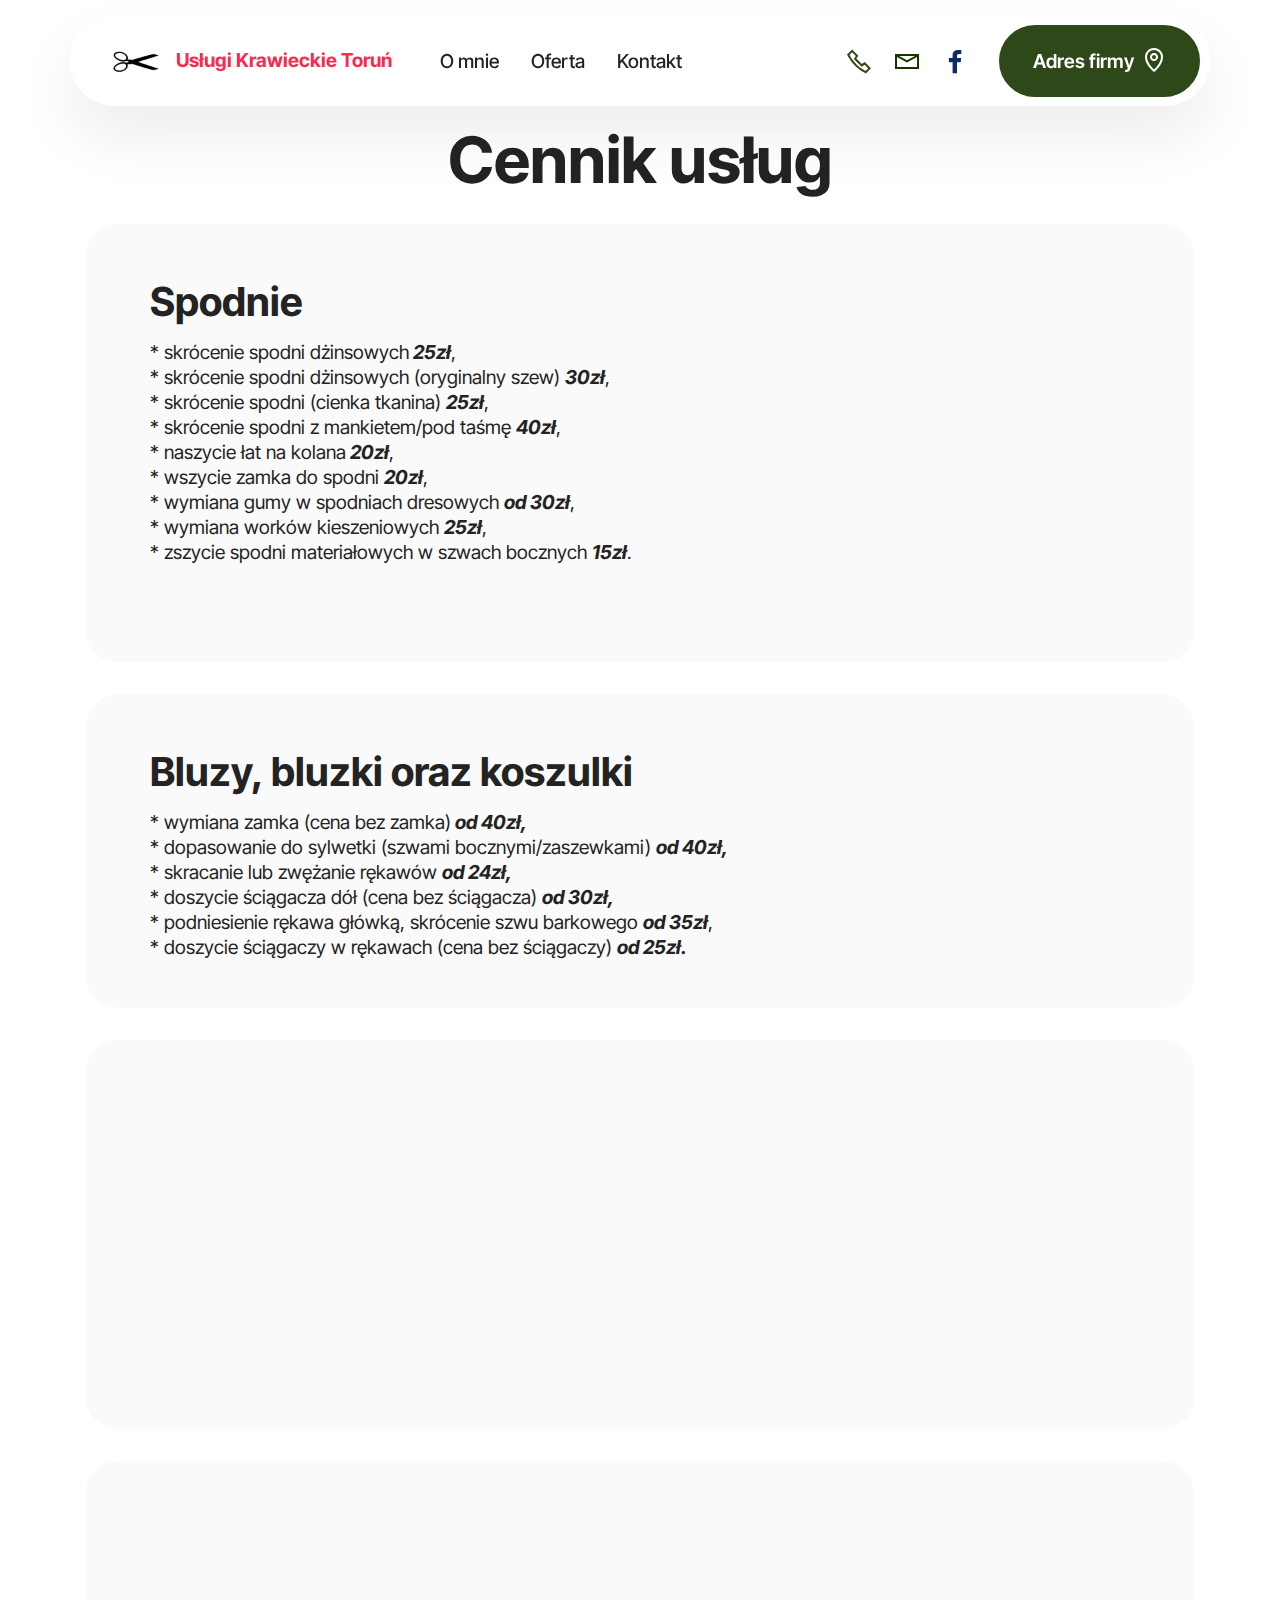
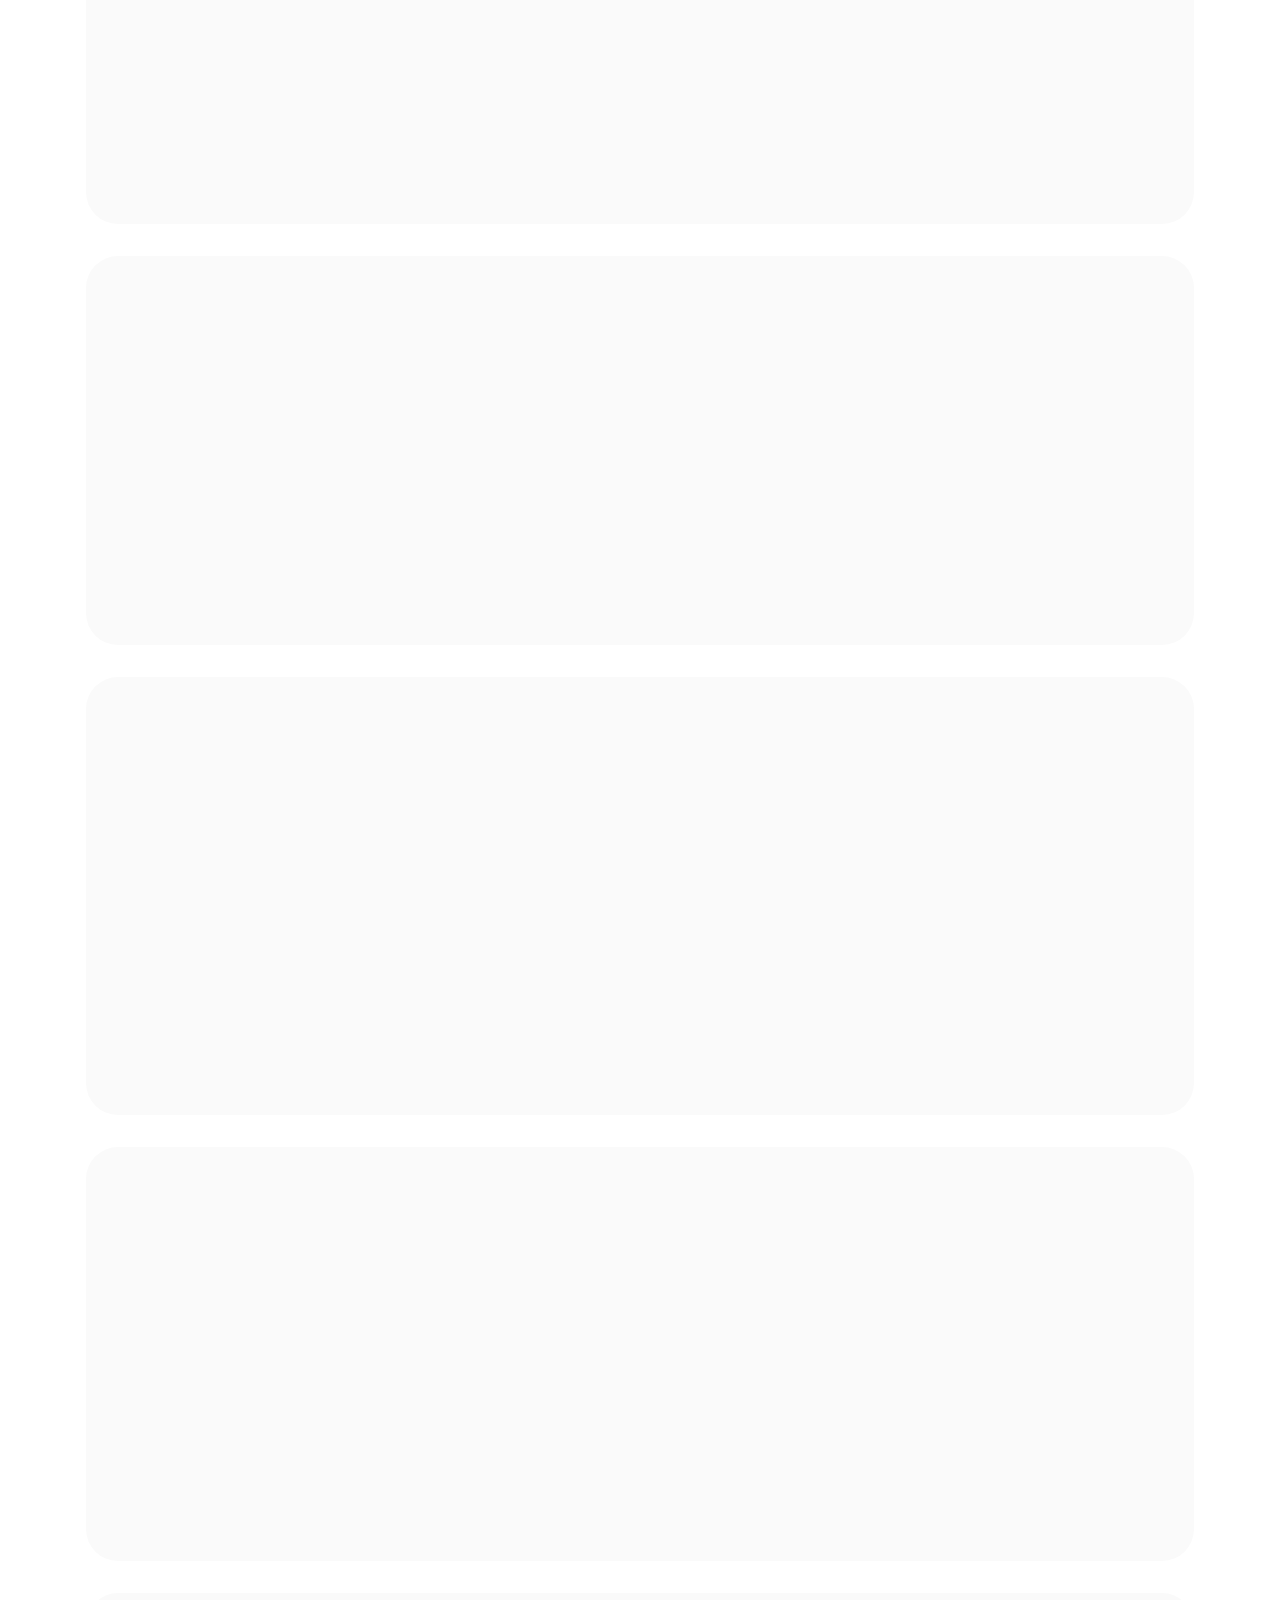
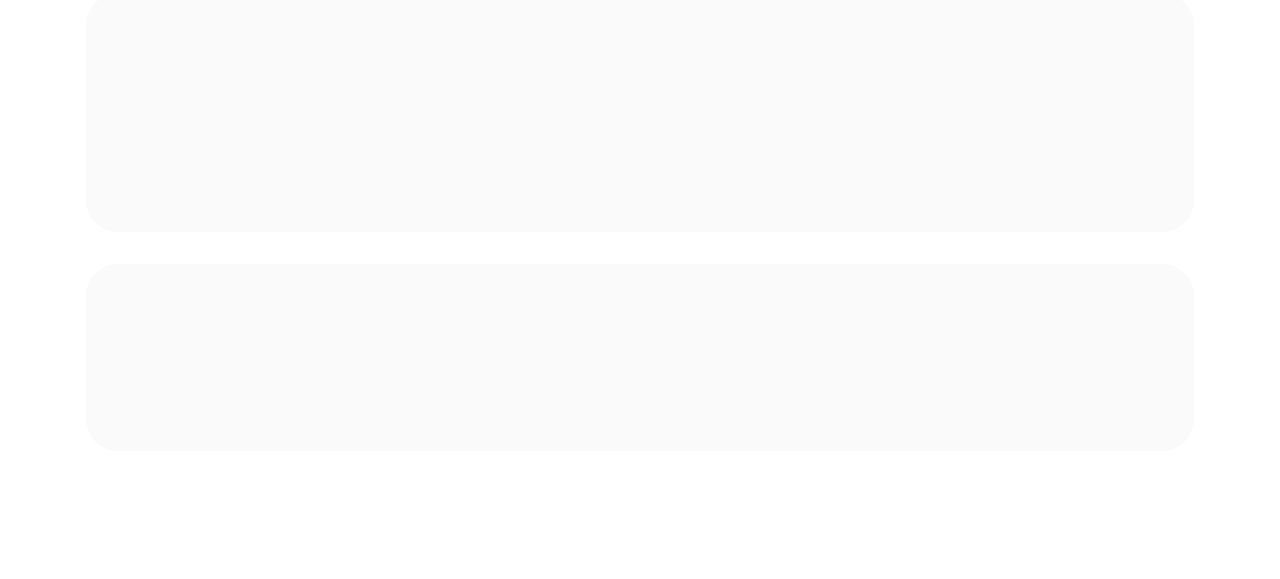
==== commit e6187b74: "Add files via upload" ====
--- a/page1.html
+++ b/page1.html
@@ -52,7 +52,7 @@
 			</button>
 			<div class="collapse navbar-collapse" id="navbarSupportedContent">
 				<ul class="navbar-nav nav-dropdown" data-app-modern-menu="true"><li class="nav-item">
-						<a class="nav-link link text-black text-primary display-4" href="page3.html#article09-17">O nas</a>
+						<a class="nav-link link text-black text-primary display-4" href="page3.html#article09-17">O mnie</a>
 					</li>
 					<li class="nav-item"><a class="nav-link link text-black show text-primary display-4" href="page1.html#testimonials2-o">Oferta</a></li>
 					<li class="nav-item">
--- a/assets/mobirise/css/mbr-additional.css
+++ b/assets/mobirise/css/mbr-additional.css
@@ -3188,6 +3188,881 @@
     padding: 1rem;
   }
 }
+.cid-tQjnjcxjuV {
+  padding-top: 7rem;
+  padding-bottom: 0rem;
+  background-color: #edefeb;
+}
+.cid-tQjnjcxjuV .mbr-fallback-image.disabled {
+  display: none;
+}
+.cid-tQjnjcxjuV .mbr-fallback-image {
+  display: block;
+  background-size: cover;
+  background-position: center center;
+  width: 100%;
+  height: 100%;
+  position: absolute;
+  top: 0;
+}
+.cid-tQjnjcxjuV .card-wrapper {
+  background: #ffffff;
+}
+@media (max-width: 767px) {
+  .cid-tQjnjcxjuV .card-wrapper {
+    padding: 1.5rem;
+  }
+}
+@media (min-width: 768px) {
+  .cid-tQjnjcxjuV .card-wrapper {
+    padding: 2.25rem;
+  }
+}
+.cid-tQjnjcxjuV .mbr-text,
+.cid-tQjnjcxjuV .mbr-section-btn {
+  color: #000000;
+  text-align: left;
+}
+.cid-tQjnjcxjuV .card-title,
+.cid-tQjnjcxjuV .card-box {
+  text-align: center;
+  color: #000000;
+}
+.cid-tQjnjcxjuV .mbr-section-subtitle {
+  color: #f92c50;
+  text-align: center;
+}
+.cid-tQj0enKWEH {
+  padding-top: 0rem;
+  padding-bottom: 6rem;
+  background-color: #edefeb;
+}
+.cid-tQj0enKWEH .mbr-fallback-image.disabled {
+  display: none;
+}
+.cid-tQj0enKWEH .mbr-fallback-image {
+  display: block;
+  background-size: cover;
+  background-position: center center;
+  width: 100%;
+  height: 100%;
+  position: absolute;
+  top: 0;
+}
+.cid-tQj0enKWEH .item {
+  margin-bottom: 2rem;
+}
+@media (max-width: 767px) {
+  .cid-tQj0enKWEH .item {
+    margin-bottom: 1rem;
+  }
+}
+.cid-tQj0enKWEH .item-wrapper {
+  height: 100%;
+  position: relative;
+}
+.cid-tQj0enKWEH .item-wrapper img {
+  height: 100%;
+  object-fit: cover;
+}
+.cid-tQj0enKWEH .item-wrapper .icon-wrapper {
+  pointer-events: none;
+  position: absolute;
+  width: 60px;
+  height: 60px;
+  font-size: 22px;
+  left: 50%;
+  top: 50%;
+  display: flex;
+  align-items: center;
+  justify-content: center;
+  border: 2px solid transparent;
+  border-radius: 50%;
+  opacity: 0;
+  color: #464845 !important;
+  transform: translateX(-50%) translateY(-50%);
+  background-color: #edefea !important;
+  transition: 0.2s;
+}
+.cid-tQj0enKWEH .item-wrapper:hover .icon-wrapper {
+  opacity: 1;
+}
+.cid-tQj0enKWEH .carousel-control,
+.cid-tQj0enKWEH .close {
+  background: #1b1b1b;
+}
+.cid-tQj0enKWEH .carousel-control-prev {
+  margin-left: 2.5rem;
+}
+.cid-tQj0enKWEH .carousel-control-prev span {
+  margin-right: 5px;
+}
+.cid-tQj0enKWEH .carousel-control-next {
+  margin-right: 2.5rem;
+}
+.cid-tQj0enKWEH .carousel-control-next span {
+  margin-left: 5px;
+}
+.cid-tQj0enKWEH .close {
+  position: fixed;
+  opacity: 0.5;
+  font-size: 22px;
+  font-weight: 300;
+  width: 60px;
+  height: 60px;
+  border-radius: 50%;
+  color: #fff;
+  top: 2.5rem;
+  right: 2.5rem;
+  border: 2px solid #fff;
+  text-shadow: none;
+  z-index: 5;
+  transition: opacity 0.3s ease;
+  font-family: 'Moririse2';
+  align-items: center;
+  justify-content: center;
+  display: flex;
+}
+.cid-tQj0enKWEH .close::before {
+  content: '\e91a';
+}
+.cid-tQj0enKWEH .close:hover {
+  opacity: 1;
+  background: #000;
+  color: #fff;
+}
+.cid-tQj0enKWEH .carousel-control {
+  display: flex;
+  top: 50%;
+  width: 60px;
+  height: 60px;
+  margin-top: -1.5rem;
+  font-size: 22px;
+  background-color: rgba(0, 0, 0, 0.5);
+  border: 2px solid #fff;
+  border-radius: 50%;
+  transition: all 0.3s;
+}
+.cid-tQj0enKWEH .carousel-control.carousel-control-prev {
+  left: 0;
+  margin-left: 2.5rem;
+}
+.cid-tQj0enKWEH .carousel-control.carousel-control-next {
+  right: 0;
+  margin-right: 2.5rem;
+}
+@media (max-width: 767px) {
+  .cid-tQj0enKWEH .carousel-control {
+    top: auto;
+    bottom: 1rem;
+  }
+}
+.cid-tQj0enKWEH .carousel-indicators {
+  position: absolute;
+  bottom: 0;
+  margin-bottom: 3px;
+}
+.cid-tQj0enKWEH .carousel-indicators li {
+  max-width: 15px;
+  height: 15px;
+  width: 15px;
+  max-height: 15px;
+  margin: 3px;
+  background-color: rgba(0, 0, 0, 0.5);
+  border: 2px solid #fff;
+  border-radius: 50%;
+  opacity: 0.5;
+  transition: all 0.3s;
+}
+.cid-tQj0enKWEH .carousel-indicators li.active,
+.cid-tQj0enKWEH .carousel-indicators li:hover {
+  opacity: 0.9;
+}
+.cid-tQj0enKWEH .carousel-indicators li::after,
+.cid-tQj0enKWEH .carousel-indicators li::before {
+  content: none;
+}
+.cid-tQj0enKWEH .carousel-indicators.ie-fix {
+  left: 50%;
+  display: block;
+  width: 60%;
+  margin-left: -30%;
+  text-align: center;
+}
+@media (max-width: 768px) {
+  .cid-tQj0enKWEH .carousel-indicators {
+    display: none !important;
+  }
+}
+@media (max-width: 991px) {
+  .cid-tQj0enKWEH .carousel-indicators {
+    margin-bottom: 3.625rem !important;
+    padding-left: 2.5rem;
+    padding-right: 2.5rem;
+  }
+}
+@media (max-width: 767px) {
+  .cid-tQj0enKWEH .carousel-indicators {
+    display: none;
+  }
+}
+.cid-tQj0enKWEH .carousel-inner {
+  display: flex;
+  align-items: center;
+}
+.cid-tQj0enKWEH .carousel-inner > .active {
+  display: block;
+}
+.cid-tQj0enKWEH .carousel-control.left {
+  left: 0;
+  margin-left: 2.5rem;
+}
+.cid-tQj0enKWEH .carousel-control.right {
+  right: 0;
+  margin-right: 2.5rem;
+}
+.cid-tQj0enKWEH .carousel-control:hover {
+  background: #1b1b1b;
+  color: #fff;
+  opacity: 1;
+}
+@media (max-width: 768px) {
+  .cid-tQj0enKWEH .carousel-control,
+  .cid-tQj0enKWEH .carousel-indicators,
+  .cid-tQj0enKWEH .modal .close {
+    position: fixed;
+  }
+}
+@media (max-width: 767px) {
+  .cid-tQj0enKWEH .mbr-slider .carousel-control {
+    top: auto;
+    bottom: 20px;
+  }
+  .cid-tQj0enKWEH .mbr-slider > .container .carousel-control {
+    margin-bottom: 0;
+  }
+}
+.cid-tQj0enKWEH .carousel-indicators .active,
+.cid-tQj0enKWEH .carousel-indicators li {
+  width: 7px;
+  height: 7px;
+  margin: 3px;
+  background: #000000;
+  opacity: 0.5;
+  border: 4px solid #000000;
+}
+.cid-tQj0enKWEH .carousel-indicators .active {
+  background: #fff;
+}
+.cid-tQj0enKWEH .carousel-indicators li {
+  max-width: 15px;
+  max-height: 15px;
+  border-radius: 50%;
+}
+.cid-tQj0enKWEH .modal {
+  padding-left: 0 !important;
+  position: fixed;
+  overflow: hidden;
+  padding-right: 0 !important;
+}
+.cid-tQj0enKWEH .modal-dialog {
+  margin: 0 auto;
+  max-width: 100%;
+  padding-left: 1rem;
+  padding-right: 1rem;
+}
+.cid-tQj0enKWEH .modal-content {
+  border-radius: 0;
+  border: none;
+  background: transparent;
+}
+.cid-tQj0enKWEH .modal-body {
+  padding: 0;
+  display: flex;
+  align-items: center;
+}
+.cid-tQj0enKWEH .modal-body img {
+  width: 100%;
+  object-fit: contain;
+  max-height: calc(100vh - 1.75rem);
+}
+.cid-tQj0enKWEH .carousel {
+  width: 100%;
+}
+.cid-tQj0enKWEH .modal-backdrop.in {
+  opacity: 0.8;
+}
+.cid-tQj0enKWEH .modal.fade .modal-dialog {
+  transition: margin-top 0.3s ease-out;
+}
+.cid-tQj0enKWEH .modal.fade .modal-dialog,
+.cid-tQj0enKWEH .modal.in .modal-dialog {
+  transform: none;
+}
+.cid-tQj0enKWEH .mbr-gallery .item-wrapper {
+  cursor: pointer;
+}
+.cid-tQj0enKWEH H3 {
+  text-align: center;
+}
+.cid-tMkTFhuOW5 {
+  z-index: 1000;
+  width: 100%;
+  position: relative;
+}
+.cid-tMkTFhuOW5 .dropdown-item:before {
+  font-family: Moririse2 !important;
+  content: "\e966";
+  display: inline-block;
+  width: 0;
+  position: absolute;
+  left: 1rem;
+  top: 0.5rem;
+  margin-right: 0.5rem;
+  line-height: 1;
+  font-size: inherit;
+  vertical-align: middle;
+  text-align: center;
+  overflow: hidden;
+  transform: scale(0, 1);
+  transition: all 0.25s ease-in-out;
+}
+@media (max-width: 767px) {
+  .cid-tMkTFhuOW5 .navbar-toggler {
+    transform: scale(0.8);
+  }
+}
+.cid-tMkTFhuOW5 .navbar-brand {
+  flex-shrink: 0;
+  align-items: center;
+  margin-right: 0;
+  padding: 10px 0;
+  transition: all 0.3s;
+  word-break: break-word;
+  z-index: 1;
+}
+.cid-tMkTFhuOW5 .navbar-brand img {
+  max-width: 100%;
+  max-height: 100%;
+  border-radius: 0px !important;
+}
+.cid-tMkTFhuOW5 .navbar-brand .navbar-caption {
+  line-height: inherit !important;
+}
+.cid-tMkTFhuOW5 .navbar-brand .navbar-logo a {
+  outline: none;
+}
+.cid-tMkTFhuOW5 .navbar-nav {
+  margin: auto;
+  margin-left: 0;
+}
+.cid-tMkTFhuOW5 .navbar-nav .nav-item {
+  padding: 0 !important;
+  transition: .3s all !important;
+}
+.cid-tMkTFhuOW5 .navbar-nav .nav-item .nav-link {
+  padding: 16px !important;
+  margin: 0 !important;
+  border-radius: 1rem !important;
+  transition: .3s all !important;
+}
+.cid-tMkTFhuOW5 .navbar-nav .nav-item .nav-link:hover {
+  background-color: rgba(27, 31, 10, 0.06);
+}
+.cid-tMkTFhuOW5 .navbar-nav .open .nav-link::after {
+  transform: rotate(180deg);
+}
+@media (min-width: 992px) {
+  .cid-tMkTFhuOW5 .navbar-nav .open .nav-link::before {
+    content: "";
+    width: 100%;
+    height: 20px;
+    top: 100%;
+    background: transparent;
+    position: absolute;
+  }
+}
+.cid-tMkTFhuOW5 .navbar-nav .dropdown-item {
+  padding: 12px !important;
+  border-radius: 0.5rem !important;
+  margin: 0 8px !important;
+  transition: .3s all !important;
+}
+.cid-tMkTFhuOW5 .navbar-nav .dropdown-item:hover {
+  background-color: rgba(27, 31, 10, 0.06);
+}
+@media (min-width: 992px) {
+  .cid-tMkTFhuOW5 .navbar-nav {
+    padding-left: 1.5rem;
+  }
+}
+.cid-tMkTFhuOW5 .nav-link {
+  width: fit-content;
+  position: relative;
+}
+.cid-tMkTFhuOW5 .navbar-logo {
+  padding-left: 2rem;
+  margin: 0 !important;
+}
+@media (max-width: 767px) {
+  .cid-tMkTFhuOW5 .navbar-logo {
+    padding-left: 1rem;
+  }
+}
+.cid-tMkTFhuOW5 .navbar-caption {
+  padding-left: 1rem;
+  padding-right: .5rem;
+}
+@media (max-width: 767px) {
+  .cid-tMkTFhuOW5 .nav-dropdown {
+    padding-bottom: 0.5rem;
+  }
+}
+.cid-tMkTFhuOW5 .nav-dropdown .link.dropdown-toggle::after {
+  margin-left: 0.5rem;
+  margin-top: 0.2rem;
+  transition: .3s all;
+}
+.cid-tMkTFhuOW5 .container {
+  display: flex;
+  height: 90px;
+  padding: 0.5rem 0.6rem;
+  flex-wrap: nowrap;
+  background: rgba(255, 255, 255, 0.8) !important;
+  left: 0;
+  right: 0;
+  -webkit-box-pack: justify;
+  -ms-flex-pack: justify;
+  justify-content: flex-end;
+  -webkit-box-align: center;
+  -webkit-align-items: center;
+  -ms-flex-align: center;
+  align-items: center;
+  border-radius: 100vw;
+  margin-top: 1rem;
+  background-color: #ffffff;
+  box-shadow: 0 30px 60px 0 rgba(27, 31, 10, 0.08);
+}
+@media (max-width: 992px) {
+  .cid-tMkTFhuOW5 .container {
+    padding-right: 2rem;
+  }
+}
+@media (max-width: 767px) {
+  .cid-tMkTFhuOW5 .container {
+    width: 95%;
+    height: 56px !important;
+    padding-right: 1rem;
+    margin-top: 0rem;
+  }
+}
+.cid-tMkTFhuOW5 .iconfont-wrapper {
+  color: #000000 !important;
+  font-size: 1.5rem;
+  padding-right: 0.5rem;
+}
+.cid-tMkTFhuOW5 .dropdown-menu {
+  flex-wrap: wrap;
+  flex-direction: column;
+  max-width: 100%;
+  padding: 12px 4px !important;
+  border-radius: 1.5rem;
+  transition: .3s all !important;
+  min-width: auto;
+  background: #ffffff;
+  background: rgba(255, 255, 255, 0.8) !important;
+}
+.cid-tMkTFhuOW5 .nav-item:focus,
+.cid-tMkTFhuOW5 .nav-link:focus {
+  outline: none;
+}
+.cid-tMkTFhuOW5 .dropdown .dropdown-menu .dropdown-item {
+  width: auto;
+  transition: all 0.25s ease-in-out;
+}
+.cid-tMkTFhuOW5 .dropdown .dropdown-menu .dropdown-item::after {
+  right: 0.5rem;
+}
+.cid-tMkTFhuOW5 .dropdown .dropdown-menu .dropdown-item .mbr-iconfont {
+  margin-right: 0.5rem;
+  vertical-align: sub;
+}
+.cid-tMkTFhuOW5 .dropdown .dropdown-menu .dropdown-item .mbr-iconfont:before {
+  display: inline-block;
+  transform: scale(1, 1);
+  transition: all 0.25s ease-in-out;
+}
+.cid-tMkTFhuOW5 .collapsed .dropdown-menu .dropdown-item:before {
+  display: none;
+}
+.cid-tMkTFhuOW5 .collapsed .dropdown .dropdown-menu .dropdown-item {
+  padding: 0.235em 1.5em 0.235em 1.5em !important;
+  transition: none;
+  margin: 0 !important;
+}
+.cid-tMkTFhuOW5 .navbar {
+  min-height: 90px;
+  transition: all 0.3s;
+  border-bottom: 1px solid transparent;
+  background: transparent !important;
+  padding: 0 !important;
+  border: none !important;
+  box-shadow: none !important;
+  border-radius: 0 !important;
+}
+.cid-tMkTFhuOW5 .navbar.opened {
+  transition: all 0.3s;
+}
+.cid-tMkTFhuOW5 .navbar .dropdown-item {
+  padding: 0.5rem 1.8rem;
+}
+.cid-tMkTFhuOW5 .navbar .navbar-logo img {
+  width: auto;
+}
+.cid-tMkTFhuOW5 .navbar .navbar-collapse {
+  z-index: 1;
+  justify-content: flex-end;
+}
+.cid-tMkTFhuOW5 .navbar.collapsed {
+  justify-content: center;
+}
+.cid-tMkTFhuOW5 .navbar.collapsed .nav-item .nav-link::before {
+  display: none;
+}
+.cid-tMkTFhuOW5 .navbar.collapsed.opened .dropdown-menu {
+  top: 0;
+}
+@media (min-width: 992px) {
+  .cid-tMkTFhuOW5 .navbar.collapsed.opened:not(.navbar-short) .navbar-collapse {
+    max-height: calc(98.5vh - 3rem);
+  }
+}
+.cid-tMkTFhuOW5 .navbar.collapsed .dropdown-menu .dropdown-submenu {
+  left: 0 !important;
+}
+.cid-tMkTFhuOW5 .navbar.collapsed .dropdown-menu .dropdown-item:after {
+  right: auto;
+}
+.cid-tMkTFhuOW5 .navbar.collapsed .dropdown-menu .dropdown-toggle[data-toggle="dropdown-submenu"]:after {
+  margin-left: 0.5rem;
+  margin-top: 0.2rem;
+  border-top: 0.35em solid;
+  border-right: 0.35em solid transparent;
+  border-left: 0.35em solid transparent;
+  border-bottom: 0;
+  top: 41%;
+}
+.cid-tMkTFhuOW5 .navbar.collapsed ul.navbar-nav li {
+  margin: auto;
+}
+.cid-tMkTFhuOW5 .navbar.collapsed .dropdown-menu .dropdown-item {
+  padding: 0.25rem 1.5rem;
+  text-align: center;
+}
+.cid-tMkTFhuOW5 .navbar.collapsed .icons-menu {
+  padding-left: 0;
+  padding-right: 0;
+  padding-top: 0.5rem;
+  padding-bottom: 0.5rem;
+}
+@media (max-width: 767px) {
+  .cid-tMkTFhuOW5 .navbar {
+    min-height: 72px;
+  }
+  .cid-tMkTFhuOW5 .navbar .navbar-logo img {
+    height: 2rem !important;
+  }
+}
+@media (max-width: 991px) {
+  .cid-tMkTFhuOW5 .navbar .nav-item .nav-link::before {
+    display: none;
+  }
+  .cid-tMkTFhuOW5 .navbar.opened .dropdown-menu {
+    top: 0;
+  }
+  .cid-tMkTFhuOW5 .navbar .dropdown-menu .dropdown-submenu {
+    left: 0 !important;
+  }
+  .cid-tMkTFhuOW5 .navbar .dropdown-menu .dropdown-item:after {
+    right: auto;
+  }
+  .cid-tMkTFhuOW5 .navbar .dropdown-menu .dropdown-toggle[data-toggle="dropdown-submenu"]:after {
+    margin-left: 0.5rem;
+    margin-top: 0.2rem;
+    border-top: 0.35em solid;
+    border-right: 0.35em solid transparent;
+    border-left: 0.35em solid transparent;
+    border-bottom: 0;
+    top: 40%;
+  }
+  .cid-tMkTFhuOW5 .navbar .dropdown-menu .dropdown-item {
+    padding: 0.25rem 1.5rem !important;
+    text-align: center;
+  }
+  .cid-tMkTFhuOW5 .navbar .navbar-brand {
+    flex-shrink: initial;
+    flex-basis: auto;
+    word-break: break-word;
+    padding-right: 10px;
+  }
+  .cid-tMkTFhuOW5 .navbar .navbar-toggler {
+    flex-basis: auto;
+  }
+  .cid-tMkTFhuOW5 .navbar .icons-menu {
+    padding-left: 0;
+    padding-top: 0.5rem;
+    padding-bottom: 0.5rem;
+  }
+}
+.cid-tMkTFhuOW5 .navbar.navbar-short .navbar-logo img {
+  height: 2rem;
+}
+.cid-tMkTFhuOW5 .dropdown-item.active,
+.cid-tMkTFhuOW5 .dropdown-item:active {
+  background-color: transparent;
+}
+.cid-tMkTFhuOW5 .navbar-expand-lg .navbar-nav .nav-link {
+  padding: 0;
+}
+.cid-tMkTFhuOW5 .nav-dropdown .link.dropdown-toggle {
+  margin-right: 1.667em;
+}
+.cid-tMkTFhuOW5 .nav-dropdown .link.dropdown-toggle[aria-expanded="true"] {
+  margin-right: 0;
+  padding: 0.667em 1.667em;
+}
+.cid-tMkTFhuOW5 .navbar.navbar-expand-lg .dropdown .dropdown-menu {
+  background: #ffffff;
+}
+.cid-tMkTFhuOW5 .navbar.navbar-expand-lg .dropdown .dropdown-menu .dropdown-submenu {
+  margin: 0;
+  left: 105%;
+  transform: none;
+  top: -12px;
+}
+.cid-tMkTFhuOW5 .navbar .dropdown.open > .dropdown-menu {
+  display: flex;
+}
+.cid-tMkTFhuOW5 ul.navbar-nav {
+  flex-wrap: wrap;
+}
+.cid-tMkTFhuOW5 .navbar-buttons {
+  text-align: center;
+  min-width: 140px;
+}
+@media (max-width: 992px) {
+  .cid-tMkTFhuOW5 .navbar-buttons {
+    text-align: left;
+  }
+}
+.cid-tMkTFhuOW5 button.navbar-toggler {
+  outline: none;
+  width: 31px;
+  height: 20px;
+  cursor: pointer;
+  transition: all 0.2s;
+  position: relative;
+  align-self: center;
+}
+.cid-tMkTFhuOW5 button.navbar-toggler .hamburger span {
+  position: absolute;
+  right: 0;
+  width: 30px;
+  height: 2px;
+  border-right: 5px;
+  background-color: #000000;
+}
+.cid-tMkTFhuOW5 button.navbar-toggler .hamburger span:nth-child(1) {
+  top: 0;
+  transition: all 0.2s;
+}
+.cid-tMkTFhuOW5 button.navbar-toggler .hamburger span:nth-child(2) {
+  top: 8px;
+  transition: all 0.15s;
+}
+.cid-tMkTFhuOW5 button.navbar-toggler .hamburger span:nth-child(3) {
+  top: 8px;
+  transition: all 0.15s;
+}
+.cid-tMkTFhuOW5 button.navbar-toggler .hamburger span:nth-child(4) {
+  top: 16px;
+  transition: all 0.2s;
+}
+.cid-tMkTFhuOW5 nav.opened .hamburger span:nth-child(1) {
+  top: 8px;
+  width: 0;
+  opacity: 0;
+  right: 50%;
+  transition: all 0.2s;
+}
+.cid-tMkTFhuOW5 nav.opened .hamburger span:nth-child(2) {
+  transform: rotate(45deg);
+  transition: all 0.25s;
+}
+.cid-tMkTFhuOW5 nav.opened .hamburger span:nth-child(3) {
+  transform: rotate(-45deg);
+  transition: all 0.25s;
+}
+.cid-tMkTFhuOW5 nav.opened .hamburger span:nth-child(4) {
+  top: 8px;
+  width: 0;
+  opacity: 0;
+  right: 50%;
+  transition: all 0.2s;
+}
+.cid-tMkTFhuOW5 .navbar-dropdown {
+  padding: 0 1rem;
+}
+.cid-tMkTFhuOW5 a.nav-link {
+  display: flex;
+  align-items: center;
+  justify-content: center;
+}
+.cid-tMkTFhuOW5 .icons-menu {
+  flex-wrap: nowrap;
+  display: flex;
+  justify-content: center;
+  padding-left: 1rem;
+  padding-right: 1rem;
+  padding-top: 0.3rem;
+  text-align: center;
+}
+@media (max-width: 992px) {
+  .cid-tMkTFhuOW5 .icons-menu {
+    justify-content: flex-start;
+    margin-bottom: .5rem;
+  }
+}
+@media screen and (-ms-high-contrast: active), (-ms-high-contrast: none) {
+  .cid-tMkTFhuOW5 .navbar {
+    height: 70px;
+  }
+  .cid-tMkTFhuOW5 .navbar.opened {
+    height: auto;
+  }
+  .cid-tMkTFhuOW5 .nav-item .nav-link:hover::before {
+    width: 175%;
+    max-width: calc(100% + 2rem);
+    left: -1rem;
+  }
+}
+.cid-tMkTFhuOW5 .navbar .dropdown > .dropdown-menu {
+  display: none;
+  width: max-content;
+  max-width: 500px !important;
+  transform: translateX(-50%);
+  top: calc(100% + 20px);
+  left: 50%;
+}
+.cid-tMkTFhuOW5 .navbar .dropdown > .dropdown-menu .dropdown-item {
+  line-height: 1 !important;
+}
+.cid-tMkTFhuOW5 .navbar .dropdown > .dropdown-menu .dropdown .dropdown-item {
+  align-items: center;
+  display: flex;
+  height: max-content !important;
+  min-height: max-content !important;
+}
+.cid-tMkTFhuOW5 .navbar .dropdown > .dropdown-menu .dropdown .dropdown-item::after {
+  display: inline-block;
+  position: static;
+  margin-left: 0.5rem;
+  margin-top: 0;
+  margin-right: 0;
+  margin-bottom: 0;
+  transition: .3s all;
+  transform: rotate(-90deg);
+}
+.cid-tMkTFhuOW5 .navbar .dropdown > .dropdown-menu .dropdown.open .dropdown-item::after {
+  transform: rotate(0deg);
+}
+.cid-tMkTFhuOW5 .mbr-section-btn {
+  margin: -0.6rem -0.6rem;
+}
+.cid-tMkTFhuOW5 .navbar-toggler {
+  margin-left: 12px;
+  margin-right: 8px;
+  order: 1000;
+}
+@media (max-width: 991px) {
+  .cid-tMkTFhuOW5 .navbar-brand {
+    margin-right: auto;
+  }
+  .cid-tMkTFhuOW5 .navbar-collapse {
+    z-index: -1 !important;
+    position: absolute;
+    top: 110%;
+    left: 0;
+    width: 100%;
+    padding: 1rem;
+    border-radius: 1.5rem;
+    background: #ffffff;
+    opacity: 1;
+    border-color: rgba(255, 255, 255, 0.8) !important;
+    background: rgba(255, 255, 255, 0.8) !important;
+    backdrop-filter: blur(8px);
+  }
+  .cid-tMkTFhuOW5 .navbar-nav .nav-item .nav-link::after {
+    margin-left: 10px;
+  }
+  .cid-tMkTFhuOW5 .navbar-nav .dropdown-item:hover {
+    background-color: rgba(27, 31, 10, 0.06);
+  }
+  .cid-tMkTFhuOW5 .navbar .dropdown > .dropdown-menu {
+    max-width: 100% !important;
+    transform: translateX(0);
+    top: 10px;
+    left: 0;
+    padding: 8px !important;
+    border-radius: 1rem;
+    background-color: rgba(27, 31, 10, 0.04) !important;
+  }
+  .cid-tMkTFhuOW5 .navbar .dropdown > .dropdown-menu .dropdown-item {
+    padding: 8px !important;
+    line-height: 1 !important;
+    margin-bottom: 4px !important;
+  }
+  .cid-tMkTFhuOW5 .navbar .dropdown > .dropdown-menu .dropdown .dropdown-item {
+    align-items: center;
+    display: flex;
+    height: max-content !important;
+    min-height: max-content !important;
+  }
+  .cid-tMkTFhuOW5 .navbar .dropdown > .dropdown-menu .dropdown .dropdown-item::after {
+    display: inline-block;
+    position: static;
+    margin-left: 0.5rem;
+    margin-top: 0;
+    margin-right: 0;
+    margin-bottom: 0;
+    transition: .3s all;
+    transform: rotate(0deg);
+  }
+  .cid-tMkTFhuOW5 .navbar .dropdown > .dropdown-menu .dropdown.open .dropdown-item::after {
+    transform: rotate(180deg);
+  }
+  .cid-tMkTFhuOW5 .navbar .dropdown > .dropdown-menu .dropdown-submenu {
+    position: static;
+    width: 100%;
+    max-width: 100% !important;
+    transform: translateX(0) !important;
+    top: 0;
+    left: 0;
+    padding: 8px !important;
+    border-radius: 1rem;
+    background-color: rgba(27, 31, 10, 0.04) !important;
+  }
+  .cid-tMkTFhuOW5 .navbar .dropdown.open > .dropdown-menu {
+    display: flex !important;
+    flex-direction: column;
+    align-items: flex-start;
+  }
+}
+@media (max-width: 575px) {
+  .cid-tMkTFhuOW5 .navbar-collapse {
+    padding: 1rem;
+  }
+}
 .cid-tPoIgoBmQK {
   padding-top: 9rem;
   padding-bottom: 6rem;
--- a/assets/mobirise/css/mbr-additional.css
+++ b/assets/mobirise/css/mbr-additional.css
@@ -3188,6 +3188,881 @@
     padding: 1rem;
   }
 }
+.cid-tQjnjcxjuV {
+  padding-top: 7rem;
+  padding-bottom: 0rem;
+  background-color: #edefeb;
+}
+.cid-tQjnjcxjuV .mbr-fallback-image.disabled {
+  display: none;
+}
+.cid-tQjnjcxjuV .mbr-fallback-image {
+  display: block;
+  background-size: cover;
+  background-position: center center;
+  width: 100%;
+  height: 100%;
+  position: absolute;
+  top: 0;
+}
+.cid-tQjnjcxjuV .card-wrapper {
+  background: #ffffff;
+}
+@media (max-width: 767px) {
+  .cid-tQjnjcxjuV .card-wrapper {
+    padding: 1.5rem;
+  }
+}
+@media (min-width: 768px) {
+  .cid-tQjnjcxjuV .card-wrapper {
+    padding: 2.25rem;
+  }
+}
+.cid-tQjnjcxjuV .mbr-text,
+.cid-tQjnjcxjuV .mbr-section-btn {
+  color: #000000;
+  text-align: left;
+}
+.cid-tQjnjcxjuV .card-title,
+.cid-tQjnjcxjuV .card-box {
+  text-align: center;
+  color: #000000;
+}
+.cid-tQjnjcxjuV .mbr-section-subtitle {
+  color: #f92c50;
+  text-align: center;
+}
+.cid-tQj0enKWEH {
+  padding-top: 0rem;
+  padding-bottom: 6rem;
+  background-color: #edefeb;
+}
+.cid-tQj0enKWEH .mbr-fallback-image.disabled {
+  display: none;
+}
+.cid-tQj0enKWEH .mbr-fallback-image {
+  display: block;
+  background-size: cover;
+  background-position: center center;
+  width: 100%;
+  height: 100%;
+  position: absolute;
+  top: 0;
+}
+.cid-tQj0enKWEH .item {
+  margin-bottom: 2rem;
+}
+@media (max-width: 767px) {
+  .cid-tQj0enKWEH .item {
+    margin-bottom: 1rem;
+  }
+}
+.cid-tQj0enKWEH .item-wrapper {
+  height: 100%;
+  position: relative;
+}
+.cid-tQj0enKWEH .item-wrapper img {
+  height: 100%;
+  object-fit: cover;
+}
+.cid-tQj0enKWEH .item-wrapper .icon-wrapper {
+  pointer-events: none;
+  position: absolute;
+  width: 60px;
+  height: 60px;
+  font-size: 22px;
+  left: 50%;
+  top: 50%;
+  display: flex;
+  align-items: center;
+  justify-content: center;
+  border: 2px solid transparent;
+  border-radius: 50%;
+  opacity: 0;
+  color: #464845 !important;
+  transform: translateX(-50%) translateY(-50%);
+  background-color: #edefea !important;
+  transition: 0.2s;
+}
+.cid-tQj0enKWEH .item-wrapper:hover .icon-wrapper {
+  opacity: 1;
+}
+.cid-tQj0enKWEH .carousel-control,
+.cid-tQj0enKWEH .close {
+  background: #1b1b1b;
+}
+.cid-tQj0enKWEH .carousel-control-prev {
+  margin-left: 2.5rem;
+}
+.cid-tQj0enKWEH .carousel-control-prev span {
+  margin-right: 5px;
+}
+.cid-tQj0enKWEH .carousel-control-next {
+  margin-right: 2.5rem;
+}
+.cid-tQj0enKWEH .carousel-control-next span {
+  margin-left: 5px;
+}
+.cid-tQj0enKWEH .close {
+  position: fixed;
+  opacity: 0.5;
+  font-size: 22px;
+  font-weight: 300;
+  width: 60px;
+  height: 60px;
+  border-radius: 50%;
+  color: #fff;
+  top: 2.5rem;
+  right: 2.5rem;
+  border: 2px solid #fff;
+  text-shadow: none;
+  z-index: 5;
+  transition: opacity 0.3s ease;
+  font-family: 'Moririse2';
+  align-items: center;
+  justify-content: center;
+  display: flex;
+}
+.cid-tQj0enKWEH .close::before {
+  content: '\e91a';
+}
+.cid-tQj0enKWEH .close:hover {
+  opacity: 1;
+  background: #000;
+  color: #fff;
+}
+.cid-tQj0enKWEH .carousel-control {
+  display: flex;
+  top: 50%;
+  width: 60px;
+  height: 60px;
+  margin-top: -1.5rem;
+  font-size: 22px;
+  background-color: rgba(0, 0, 0, 0.5);
+  border: 2px solid #fff;
+  border-radius: 50%;
+  transition: all 0.3s;
+}
+.cid-tQj0enKWEH .carousel-control.carousel-control-prev {
+  left: 0;
+  margin-left: 2.5rem;
+}
+.cid-tQj0enKWEH .carousel-control.carousel-control-next {
+  right: 0;
+  margin-right: 2.5rem;
+}
+@media (max-width: 767px) {
+  .cid-tQj0enKWEH .carousel-control {
+    top: auto;
+    bottom: 1rem;
+  }
+}
+.cid-tQj0enKWEH .carousel-indicators {
+  position: absolute;
+  bottom: 0;
+  margin-bottom: 3px;
+}
+.cid-tQj0enKWEH .carousel-indicators li {
+  max-width: 15px;
+  height: 15px;
+  width: 15px;
+  max-height: 15px;
+  margin: 3px;
+  background-color: rgba(0, 0, 0, 0.5);
+  border: 2px solid #fff;
+  border-radius: 50%;
+  opacity: 0.5;
+  transition: all 0.3s;
+}
+.cid-tQj0enKWEH .carousel-indicators li.active,
+.cid-tQj0enKWEH .carousel-indicators li:hover {
+  opacity: 0.9;
+}
+.cid-tQj0enKWEH .carousel-indicators li::after,
+.cid-tQj0enKWEH .carousel-indicators li::before {
+  content: none;
+}
+.cid-tQj0enKWEH .carousel-indicators.ie-fix {
+  left: 50%;
+  display: block;
+  width: 60%;
+  margin-left: -30%;
+  text-align: center;
+}
+@media (max-width: 768px) {
+  .cid-tQj0enKWEH .carousel-indicators {
+    display: none !important;
+  }
+}
+@media (max-width: 991px) {
+  .cid-tQj0enKWEH .carousel-indicators {
+    margin-bottom: 3.625rem !important;
+    padding-left: 2.5rem;
+    padding-right: 2.5rem;
+  }
+}
+@media (max-width: 767px) {
+  .cid-tQj0enKWEH .carousel-indicators {
+    display: none;
+  }
+}
+.cid-tQj0enKWEH .carousel-inner {
+  display: flex;
+  align-items: center;
+}
+.cid-tQj0enKWEH .carousel-inner > .active {
+  display: block;
+}
+.cid-tQj0enKWEH .carousel-control.left {
+  left: 0;
+  margin-left: 2.5rem;
+}
+.cid-tQj0enKWEH .carousel-control.right {
+  right: 0;
+  margin-right: 2.5rem;
+}
+.cid-tQj0enKWEH .carousel-control:hover {
+  background: #1b1b1b;
+  color: #fff;
+  opacity: 1;
+}
+@media (max-width: 768px) {
+  .cid-tQj0enKWEH .carousel-control,
+  .cid-tQj0enKWEH .carousel-indicators,
+  .cid-tQj0enKWEH .modal .close {
+    position: fixed;
+  }
+}
+@media (max-width: 767px) {
+  .cid-tQj0enKWEH .mbr-slider .carousel-control {
+    top: auto;
+    bottom: 20px;
+  }
+  .cid-tQj0enKWEH .mbr-slider > .container .carousel-control {
+    margin-bottom: 0;
+  }
+}
+.cid-tQj0enKWEH .carousel-indicators .active,
+.cid-tQj0enKWEH .carousel-indicators li {
+  width: 7px;
+  height: 7px;
+  margin: 3px;
+  background: #000000;
+  opacity: 0.5;
+  border: 4px solid #000000;
+}
+.cid-tQj0enKWEH .carousel-indicators .active {
+  background: #fff;
+}
+.cid-tQj0enKWEH .carousel-indicators li {
+  max-width: 15px;
+  max-height: 15px;
+  border-radius: 50%;
+}
+.cid-tQj0enKWEH .modal {
+  padding-left: 0 !important;
+  position: fixed;
+  overflow: hidden;
+  padding-right: 0 !important;
+}
+.cid-tQj0enKWEH .modal-dialog {
+  margin: 0 auto;
+  max-width: 100%;
+  padding-left: 1rem;
+  padding-right: 1rem;
+}
+.cid-tQj0enKWEH .modal-content {
+  border-radius: 0;
+  border: none;
+  background: transparent;
+}
+.cid-tQj0enKWEH .modal-body {
+  padding: 0;
+  display: flex;
+  align-items: center;
+}
+.cid-tQj0enKWEH .modal-body img {
+  width: 100%;
+  object-fit: contain;
+  max-height: calc(100vh - 1.75rem);
+}
+.cid-tQj0enKWEH .carousel {
+  width: 100%;
+}
+.cid-tQj0enKWEH .modal-backdrop.in {
+  opacity: 0.8;
+}
+.cid-tQj0enKWEH .modal.fade .modal-dialog {
+  transition: margin-top 0.3s ease-out;
+}
+.cid-tQj0enKWEH .modal.fade .modal-dialog,
+.cid-tQj0enKWEH .modal.in .modal-dialog {
+  transform: none;
+}
+.cid-tQj0enKWEH .mbr-gallery .item-wrapper {
+  cursor: pointer;
+}
+.cid-tQj0enKWEH H3 {
+  text-align: center;
+}
+.cid-tMkTFhuOW5 {
+  z-index: 1000;
+  width: 100%;
+  position: relative;
+}
+.cid-tMkTFhuOW5 .dropdown-item:before {
+  font-family: Moririse2 !important;
+  content: "\e966";
+  display: inline-block;
+  width: 0;
+  position: absolute;
+  left: 1rem;
+  top: 0.5rem;
+  margin-right: 0.5rem;
+  line-height: 1;
+  font-size: inherit;
+  vertical-align: middle;
+  text-align: center;
+  overflow: hidden;
+  transform: scale(0, 1);
+  transition: all 0.25s ease-in-out;
+}
+@media (max-width: 767px) {
+  .cid-tMkTFhuOW5 .navbar-toggler {
+    transform: scale(0.8);
+  }
+}
+.cid-tMkTFhuOW5 .navbar-brand {
+  flex-shrink: 0;
+  align-items: center;
+  margin-right: 0;
+  padding: 10px 0;
+  transition: all 0.3s;
+  word-break: break-word;
+  z-index: 1;
+}
+.cid-tMkTFhuOW5 .navbar-brand img {
+  max-width: 100%;
+  max-height: 100%;
+  border-radius: 0px !important;
+}
+.cid-tMkTFhuOW5 .navbar-brand .navbar-caption {
+  line-height: inherit !important;
+}
+.cid-tMkTFhuOW5 .navbar-brand .navbar-logo a {
+  outline: none;
+}
+.cid-tMkTFhuOW5 .navbar-nav {
+  margin: auto;
+  margin-left: 0;
+}
+.cid-tMkTFhuOW5 .navbar-nav .nav-item {
+  padding: 0 !important;
+  transition: .3s all !important;
+}
+.cid-tMkTFhuOW5 .navbar-nav .nav-item .nav-link {
+  padding: 16px !important;
+  margin: 0 !important;
+  border-radius: 1rem !important;
+  transition: .3s all !important;
+}
+.cid-tMkTFhuOW5 .navbar-nav .nav-item .nav-link:hover {
+  background-color: rgba(27, 31, 10, 0.06);
+}
+.cid-tMkTFhuOW5 .navbar-nav .open .nav-link::after {
+  transform: rotate(180deg);
+}
+@media (min-width: 992px) {
+  .cid-tMkTFhuOW5 .navbar-nav .open .nav-link::before {
+    content: "";
+    width: 100%;
+    height: 20px;
+    top: 100%;
+    background: transparent;
+    position: absolute;
+  }
+}
+.cid-tMkTFhuOW5 .navbar-nav .dropdown-item {
+  padding: 12px !important;
+  border-radius: 0.5rem !important;
+  margin: 0 8px !important;
+  transition: .3s all !important;
+}
+.cid-tMkTFhuOW5 .navbar-nav .dropdown-item:hover {
+  background-color: rgba(27, 31, 10, 0.06);
+}
+@media (min-width: 992px) {
+  .cid-tMkTFhuOW5 .navbar-nav {
+    padding-left: 1.5rem;
+  }
+}
+.cid-tMkTFhuOW5 .nav-link {
+  width: fit-content;
+  position: relative;
+}
+.cid-tMkTFhuOW5 .navbar-logo {
+  padding-left: 2rem;
+  margin: 0 !important;
+}
+@media (max-width: 767px) {
+  .cid-tMkTFhuOW5 .navbar-logo {
+    padding-left: 1rem;
+  }
+}
+.cid-tMkTFhuOW5 .navbar-caption {
+  padding-left: 1rem;
+  padding-right: .5rem;
+}
+@media (max-width: 767px) {
+  .cid-tMkTFhuOW5 .nav-dropdown {
+    padding-bottom: 0.5rem;
+  }
+}
+.cid-tMkTFhuOW5 .nav-dropdown .link.dropdown-toggle::after {
+  margin-left: 0.5rem;
+  margin-top: 0.2rem;
+  transition: .3s all;
+}
+.cid-tMkTFhuOW5 .container {
+  display: flex;
+  height: 90px;
+  padding: 0.5rem 0.6rem;
+  flex-wrap: nowrap;
+  background: rgba(255, 255, 255, 0.8) !important;
+  left: 0;
+  right: 0;
+  -webkit-box-pack: justify;
+  -ms-flex-pack: justify;
+  justify-content: flex-end;
+  -webkit-box-align: center;
+  -webkit-align-items: center;
+  -ms-flex-align: center;
+  align-items: center;
+  border-radius: 100vw;
+  margin-top: 1rem;
+  background-color: #ffffff;
+  box-shadow: 0 30px 60px 0 rgba(27, 31, 10, 0.08);
+}
+@media (max-width: 992px) {
+  .cid-tMkTFhuOW5 .container {
+    padding-right: 2rem;
+  }
+}
+@media (max-width: 767px) {
+  .cid-tMkTFhuOW5 .container {
+    width: 95%;
+    height: 56px !important;
+    padding-right: 1rem;
+    margin-top: 0rem;
+  }
+}
+.cid-tMkTFhuOW5 .iconfont-wrapper {
+  color: #000000 !important;
+  font-size: 1.5rem;
+  padding-right: 0.5rem;
+}
+.cid-tMkTFhuOW5 .dropdown-menu {
+  flex-wrap: wrap;
+  flex-direction: column;
+  max-width: 100%;
+  padding: 12px 4px !important;
+  border-radius: 1.5rem;
+  transition: .3s all !important;
+  min-width: auto;
+  background: #ffffff;
+  background: rgba(255, 255, 255, 0.8) !important;
+}
+.cid-tMkTFhuOW5 .nav-item:focus,
+.cid-tMkTFhuOW5 .nav-link:focus {
+  outline: none;
+}
+.cid-tMkTFhuOW5 .dropdown .dropdown-menu .dropdown-item {
+  width: auto;
+  transition: all 0.25s ease-in-out;
+}
+.cid-tMkTFhuOW5 .dropdown .dropdown-menu .dropdown-item::after {
+  right: 0.5rem;
+}
+.cid-tMkTFhuOW5 .dropdown .dropdown-menu .dropdown-item .mbr-iconfont {
+  margin-right: 0.5rem;
+  vertical-align: sub;
+}
+.cid-tMkTFhuOW5 .dropdown .dropdown-menu .dropdown-item .mbr-iconfont:before {
+  display: inline-block;
+  transform: scale(1, 1);
+  transition: all 0.25s ease-in-out;
+}
+.cid-tMkTFhuOW5 .collapsed .dropdown-menu .dropdown-item:before {
+  display: none;
+}
+.cid-tMkTFhuOW5 .collapsed .dropdown .dropdown-menu .dropdown-item {
+  padding: 0.235em 1.5em 0.235em 1.5em !important;
+  transition: none;
+  margin: 0 !important;
+}
+.cid-tMkTFhuOW5 .navbar {
+  min-height: 90px;
+  transition: all 0.3s;
+  border-bottom: 1px solid transparent;
+  background: transparent !important;
+  padding: 0 !important;
+  border: none !important;
+  box-shadow: none !important;
+  border-radius: 0 !important;
+}
+.cid-tMkTFhuOW5 .navbar.opened {
+  transition: all 0.3s;
+}
+.cid-tMkTFhuOW5 .navbar .dropdown-item {
+  padding: 0.5rem 1.8rem;
+}
+.cid-tMkTFhuOW5 .navbar .navbar-logo img {
+  width: auto;
+}
+.cid-tMkTFhuOW5 .navbar .navbar-collapse {
+  z-index: 1;
+  justify-content: flex-end;
+}
+.cid-tMkTFhuOW5 .navbar.collapsed {
+  justify-content: center;
+}
+.cid-tMkTFhuOW5 .navbar.collapsed .nav-item .nav-link::before {
+  display: none;
+}
+.cid-tMkTFhuOW5 .navbar.collapsed.opened .dropdown-menu {
+  top: 0;
+}
+@media (min-width: 992px) {
+  .cid-tMkTFhuOW5 .navbar.collapsed.opened:not(.navbar-short) .navbar-collapse {
+    max-height: calc(98.5vh - 3rem);
+  }
+}
+.cid-tMkTFhuOW5 .navbar.collapsed .dropdown-menu .dropdown-submenu {
+  left: 0 !important;
+}
+.cid-tMkTFhuOW5 .navbar.collapsed .dropdown-menu .dropdown-item:after {
+  right: auto;
+}
+.cid-tMkTFhuOW5 .navbar.collapsed .dropdown-menu .dropdown-toggle[data-toggle="dropdown-submenu"]:after {
+  margin-left: 0.5rem;
+  margin-top: 0.2rem;
+  border-top: 0.35em solid;
+  border-right: 0.35em solid transparent;
+  border-left: 0.35em solid transparent;
+  border-bottom: 0;
+  top: 41%;
+}
+.cid-tMkTFhuOW5 .navbar.collapsed ul.navbar-nav li {
+  margin: auto;
+}
+.cid-tMkTFhuOW5 .navbar.collapsed .dropdown-menu .dropdown-item {
+  padding: 0.25rem 1.5rem;
+  text-align: center;
+}
+.cid-tMkTFhuOW5 .navbar.collapsed .icons-menu {
+  padding-left: 0;
+  padding-right: 0;
+  padding-top: 0.5rem;
+  padding-bottom: 0.5rem;
+}
+@media (max-width: 767px) {
+  .cid-tMkTFhuOW5 .navbar {
+    min-height: 72px;
+  }
+  .cid-tMkTFhuOW5 .navbar .navbar-logo img {
+    height: 2rem !important;
+  }
+}
+@media (max-width: 991px) {
+  .cid-tMkTFhuOW5 .navbar .nav-item .nav-link::before {
+    display: none;
+  }
+  .cid-tMkTFhuOW5 .navbar.opened .dropdown-menu {
+    top: 0;
+  }
+  .cid-tMkTFhuOW5 .navbar .dropdown-menu .dropdown-submenu {
+    left: 0 !important;
+  }
+  .cid-tMkTFhuOW5 .navbar .dropdown-menu .dropdown-item:after {
+    right: auto;
+  }
+  .cid-tMkTFhuOW5 .navbar .dropdown-menu .dropdown-toggle[data-toggle="dropdown-submenu"]:after {
+    margin-left: 0.5rem;
+    margin-top: 0.2rem;
+    border-top: 0.35em solid;
+    border-right: 0.35em solid transparent;
+    border-left: 0.35em solid transparent;
+    border-bottom: 0;
+    top: 40%;
+  }
+  .cid-tMkTFhuOW5 .navbar .dropdown-menu .dropdown-item {
+    padding: 0.25rem 1.5rem !important;
+    text-align: center;
+  }
+  .cid-tMkTFhuOW5 .navbar .navbar-brand {
+    flex-shrink: initial;
+    flex-basis: auto;
+    word-break: break-word;
+    padding-right: 10px;
+  }
+  .cid-tMkTFhuOW5 .navbar .navbar-toggler {
+    flex-basis: auto;
+  }
+  .cid-tMkTFhuOW5 .navbar .icons-menu {
+    padding-left: 0;
+    padding-top: 0.5rem;
+    padding-bottom: 0.5rem;
+  }
+}
+.cid-tMkTFhuOW5 .navbar.navbar-short .navbar-logo img {
+  height: 2rem;
+}
+.cid-tMkTFhuOW5 .dropdown-item.active,
+.cid-tMkTFhuOW5 .dropdown-item:active {
+  background-color: transparent;
+}
+.cid-tMkTFhuOW5 .navbar-expand-lg .navbar-nav .nav-link {
+  padding: 0;
+}
+.cid-tMkTFhuOW5 .nav-dropdown .link.dropdown-toggle {
+  margin-right: 1.667em;
+}
+.cid-tMkTFhuOW5 .nav-dropdown .link.dropdown-toggle[aria-expanded="true"] {
+  margin-right: 0;
+  padding: 0.667em 1.667em;
+}
+.cid-tMkTFhuOW5 .navbar.navbar-expand-lg .dropdown .dropdown-menu {
+  background: #ffffff;
+}
+.cid-tMkTFhuOW5 .navbar.navbar-expand-lg .dropdown .dropdown-menu .dropdown-submenu {
+  margin: 0;
+  left: 105%;
+  transform: none;
+  top: -12px;
+}
+.cid-tMkTFhuOW5 .navbar .dropdown.open > .dropdown-menu {
+  display: flex;
+}
+.cid-tMkTFhuOW5 ul.navbar-nav {
+  flex-wrap: wrap;
+}
+.cid-tMkTFhuOW5 .navbar-buttons {
+  text-align: center;
+  min-width: 140px;
+}
+@media (max-width: 992px) {
+  .cid-tMkTFhuOW5 .navbar-buttons {
+    text-align: left;
+  }
+}
+.cid-tMkTFhuOW5 button.navbar-toggler {
+  outline: none;
+  width: 31px;
+  height: 20px;
+  cursor: pointer;
+  transition: all 0.2s;
+  position: relative;
+  align-self: center;
+}
+.cid-tMkTFhuOW5 button.navbar-toggler .hamburger span {
+  position: absolute;
+  right: 0;
+  width: 30px;
+  height: 2px;
+  border-right: 5px;
+  background-color: #000000;
+}
+.cid-tMkTFhuOW5 button.navbar-toggler .hamburger span:nth-child(1) {
+  top: 0;
+  transition: all 0.2s;
+}
+.cid-tMkTFhuOW5 button.navbar-toggler .hamburger span:nth-child(2) {
+  top: 8px;
+  transition: all 0.15s;
+}
+.cid-tMkTFhuOW5 button.navbar-toggler .hamburger span:nth-child(3) {
+  top: 8px;
+  transition: all 0.15s;
+}
+.cid-tMkTFhuOW5 button.navbar-toggler .hamburger span:nth-child(4) {
+  top: 16px;
+  transition: all 0.2s;
+}
+.cid-tMkTFhuOW5 nav.opened .hamburger span:nth-child(1) {
+  top: 8px;
+  width: 0;
+  opacity: 0;
+  right: 50%;
+  transition: all 0.2s;
+}
+.cid-tMkTFhuOW5 nav.opened .hamburger span:nth-child(2) {
+  transform: rotate(45deg);
+  transition: all 0.25s;
+}
+.cid-tMkTFhuOW5 nav.opened .hamburger span:nth-child(3) {
+  transform: rotate(-45deg);
+  transition: all 0.25s;
+}
+.cid-tMkTFhuOW5 nav.opened .hamburger span:nth-child(4) {
+  top: 8px;
+  width: 0;
+  opacity: 0;
+  right: 50%;
+  transition: all 0.2s;
+}
+.cid-tMkTFhuOW5 .navbar-dropdown {
+  padding: 0 1rem;
+}
+.cid-tMkTFhuOW5 a.nav-link {
+  display: flex;
+  align-items: center;
+  justify-content: center;
+}
+.cid-tMkTFhuOW5 .icons-menu {
+  flex-wrap: nowrap;
+  display: flex;
+  justify-content: center;
+  padding-left: 1rem;
+  padding-right: 1rem;
+  padding-top: 0.3rem;
+  text-align: center;
+}
+@media (max-width: 992px) {
+  .cid-tMkTFhuOW5 .icons-menu {
+    justify-content: flex-start;
+    margin-bottom: .5rem;
+  }
+}
+@media screen and (-ms-high-contrast: active), (-ms-high-contrast: none) {
+  .cid-tMkTFhuOW5 .navbar {
+    height: 70px;
+  }
+  .cid-tMkTFhuOW5 .navbar.opened {
+    height: auto;
+  }
+  .cid-tMkTFhuOW5 .nav-item .nav-link:hover::before {
+    width: 175%;
+    max-width: calc(100% + 2rem);
+    left: -1rem;
+  }
+}
+.cid-tMkTFhuOW5 .navbar .dropdown > .dropdown-menu {
+  display: none;
+  width: max-content;
+  max-width: 500px !important;
+  transform: translateX(-50%);
+  top: calc(100% + 20px);
+  left: 50%;
+}
+.cid-tMkTFhuOW5 .navbar .dropdown > .dropdown-menu .dropdown-item {
+  line-height: 1 !important;
+}
+.cid-tMkTFhuOW5 .navbar .dropdown > .dropdown-menu .dropdown .dropdown-item {
+  align-items: center;
+  display: flex;
+  height: max-content !important;
+  min-height: max-content !important;
+}
+.cid-tMkTFhuOW5 .navbar .dropdown > .dropdown-menu .dropdown .dropdown-item::after {
+  display: inline-block;
+  position: static;
+  margin-left: 0.5rem;
+  margin-top: 0;
+  margin-right: 0;
+  margin-bottom: 0;
+  transition: .3s all;
+  transform: rotate(-90deg);
+}
+.cid-tMkTFhuOW5 .navbar .dropdown > .dropdown-menu .dropdown.open .dropdown-item::after {
+  transform: rotate(0deg);
+}
+.cid-tMkTFhuOW5 .mbr-section-btn {
+  margin: -0.6rem -0.6rem;
+}
+.cid-tMkTFhuOW5 .navbar-toggler {
+  margin-left: 12px;
+  margin-right: 8px;
+  order: 1000;
+}
+@media (max-width: 991px) {
+  .cid-tMkTFhuOW5 .navbar-brand {
+    margin-right: auto;
+  }
+  .cid-tMkTFhuOW5 .navbar-collapse {
+    z-index: -1 !important;
+    position: absolute;
+    top: 110%;
+    left: 0;
+    width: 100%;
+    padding: 1rem;
+    border-radius: 1.5rem;
+    background: #ffffff;
+    opacity: 1;
+    border-color: rgba(255, 255, 255, 0.8) !important;
+    background: rgba(255, 255, 255, 0.8) !important;
+    backdrop-filter: blur(8px);
+  }
+  .cid-tMkTFhuOW5 .navbar-nav .nav-item .nav-link::after {
+    margin-left: 10px;
+  }
+  .cid-tMkTFhuOW5 .navbar-nav .dropdown-item:hover {
+    background-color: rgba(27, 31, 10, 0.06);
+  }
+  .cid-tMkTFhuOW5 .navbar .dropdown > .dropdown-menu {
+    max-width: 100% !important;
+    transform: translateX(0);
+    top: 10px;
+    left: 0;
+    padding: 8px !important;
+    border-radius: 1rem;
+    background-color: rgba(27, 31, 10, 0.04) !important;
+  }
+  .cid-tMkTFhuOW5 .navbar .dropdown > .dropdown-menu .dropdown-item {
+    padding: 8px !important;
+    line-height: 1 !important;
+    margin-bottom: 4px !important;
+  }
+  .cid-tMkTFhuOW5 .navbar .dropdown > .dropdown-menu .dropdown .dropdown-item {
+    align-items: center;
+    display: flex;
+    height: max-content !important;
+    min-height: max-content !important;
+  }
+  .cid-tMkTFhuOW5 .navbar .dropdown > .dropdown-menu .dropdown .dropdown-item::after {
+    display: inline-block;
+    position: static;
+    margin-left: 0.5rem;
+    margin-top: 0;
+    margin-right: 0;
+    margin-bottom: 0;
+    transition: .3s all;
+    transform: rotate(0deg);
+  }
+  .cid-tMkTFhuOW5 .navbar .dropdown > .dropdown-menu .dropdown.open .dropdown-item::after {
+    transform: rotate(180deg);
+  }
+  .cid-tMkTFhuOW5 .navbar .dropdown > .dropdown-menu .dropdown-submenu {
+    position: static;
+    width: 100%;
+    max-width: 100% !important;
+    transform: translateX(0) !important;
+    top: 0;
+    left: 0;
+    padding: 8px !important;
+    border-radius: 1rem;
+    background-color: rgba(27, 31, 10, 0.04) !important;
+  }
+  .cid-tMkTFhuOW5 .navbar .dropdown.open > .dropdown-menu {
+    display: flex !important;
+    flex-direction: column;
+    align-items: flex-start;
+  }
+}
+@media (max-width: 575px) {
+  .cid-tMkTFhuOW5 .navbar-collapse {
+    padding: 1rem;
+  }
+}
 .cid-tPoIgoBmQK {
   padding-top: 9rem;
   padding-bottom: 6rem;
